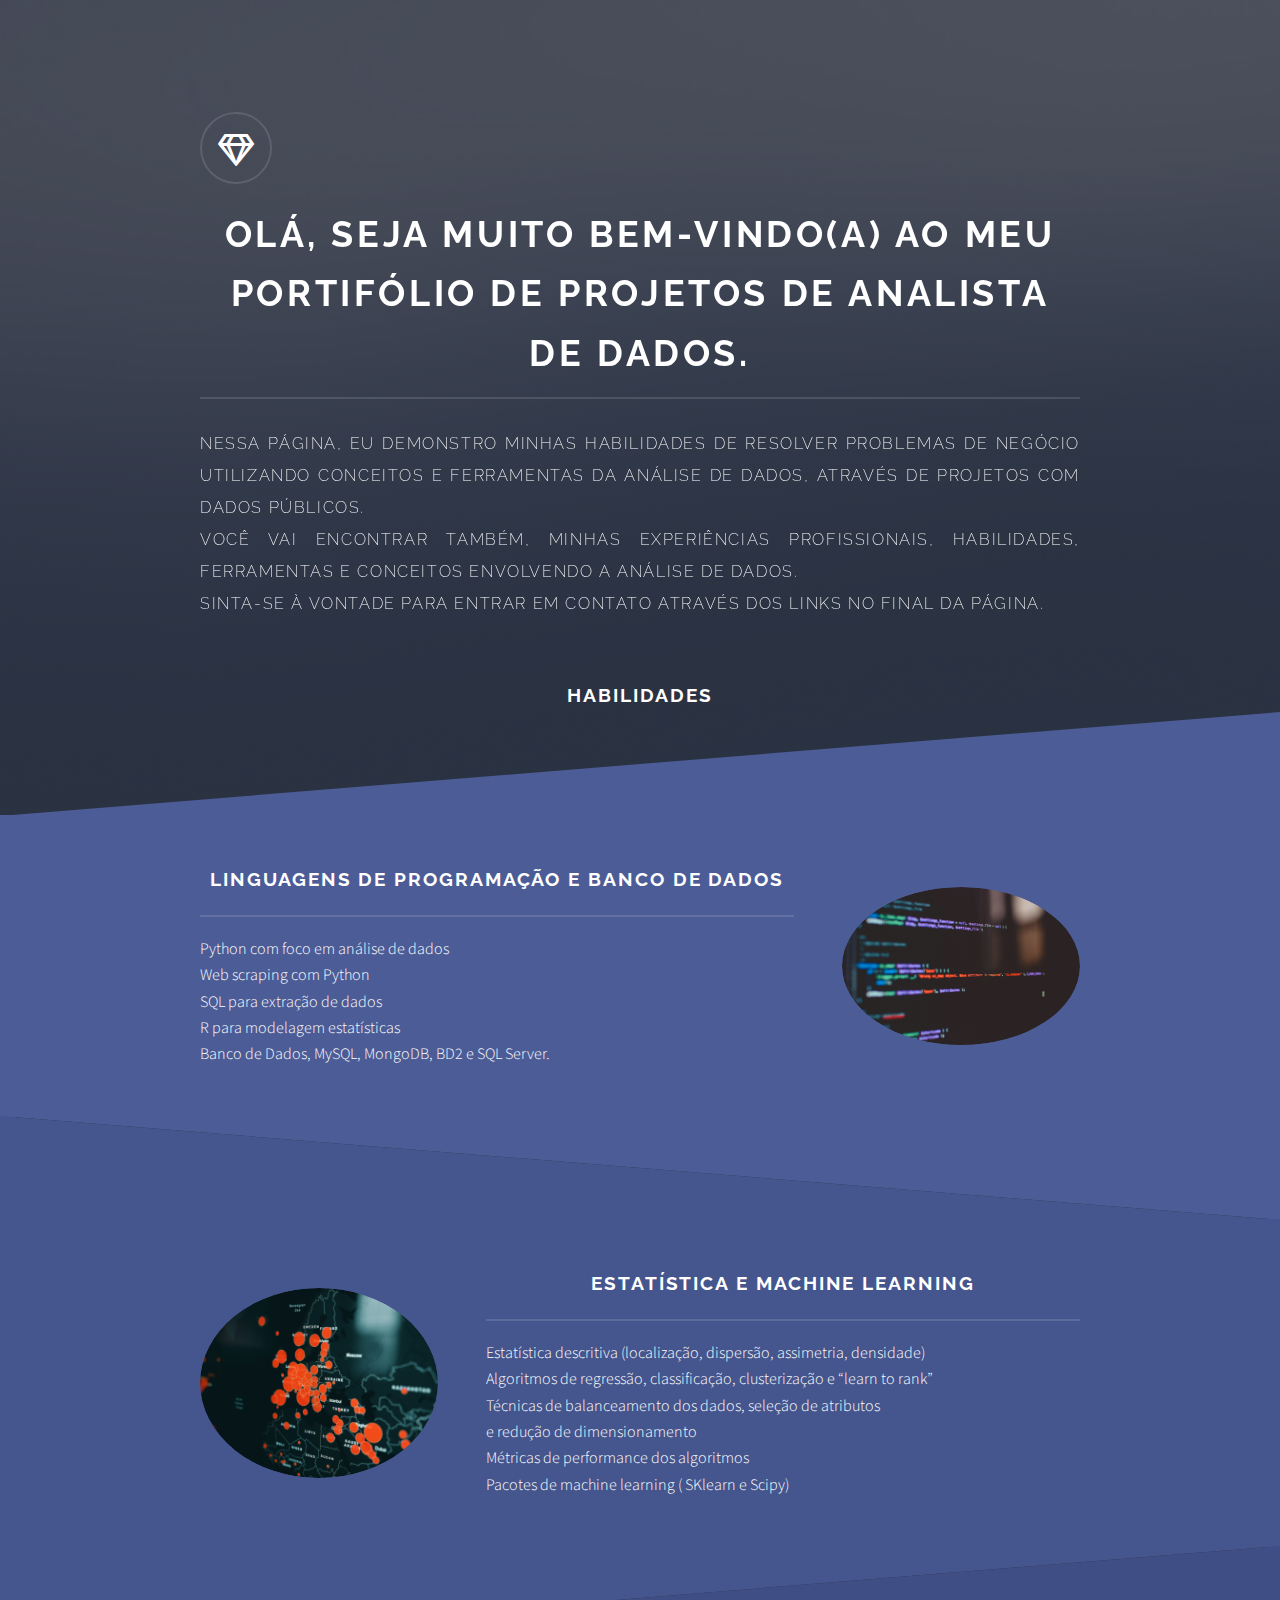
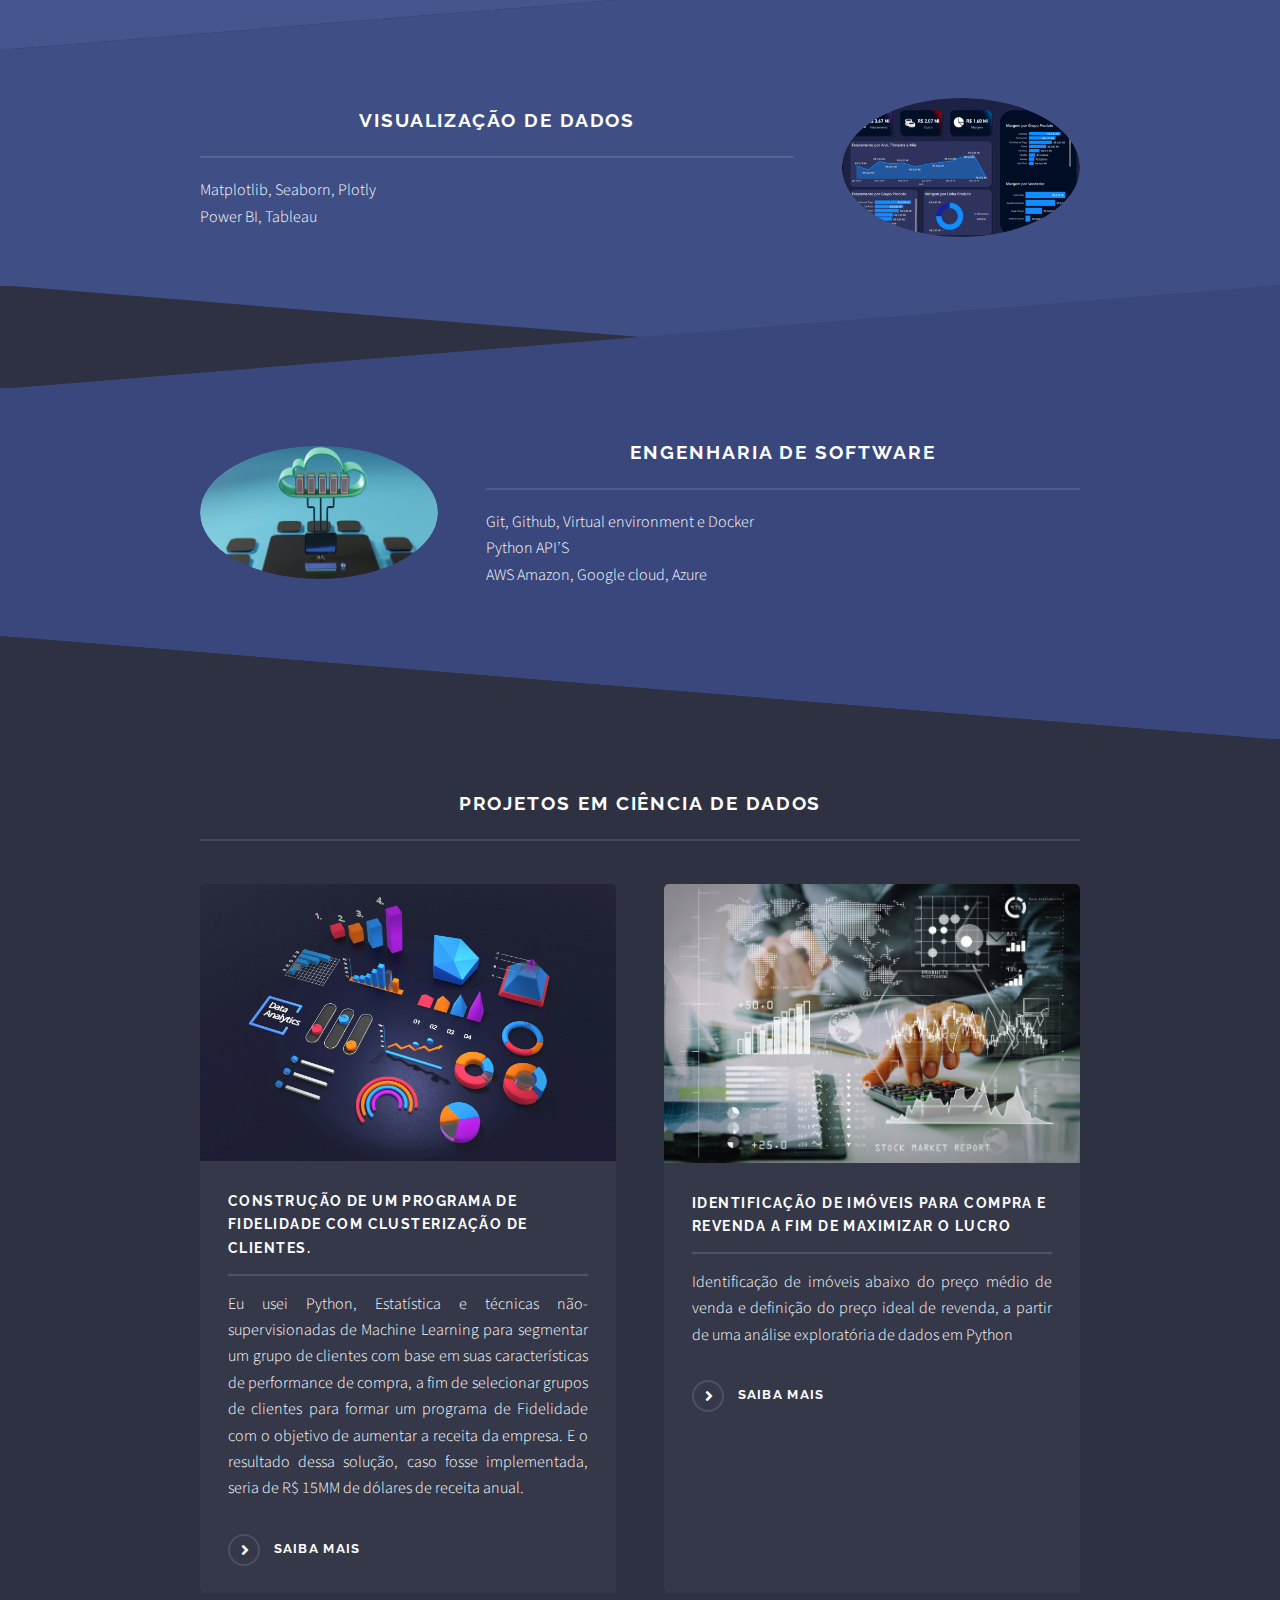
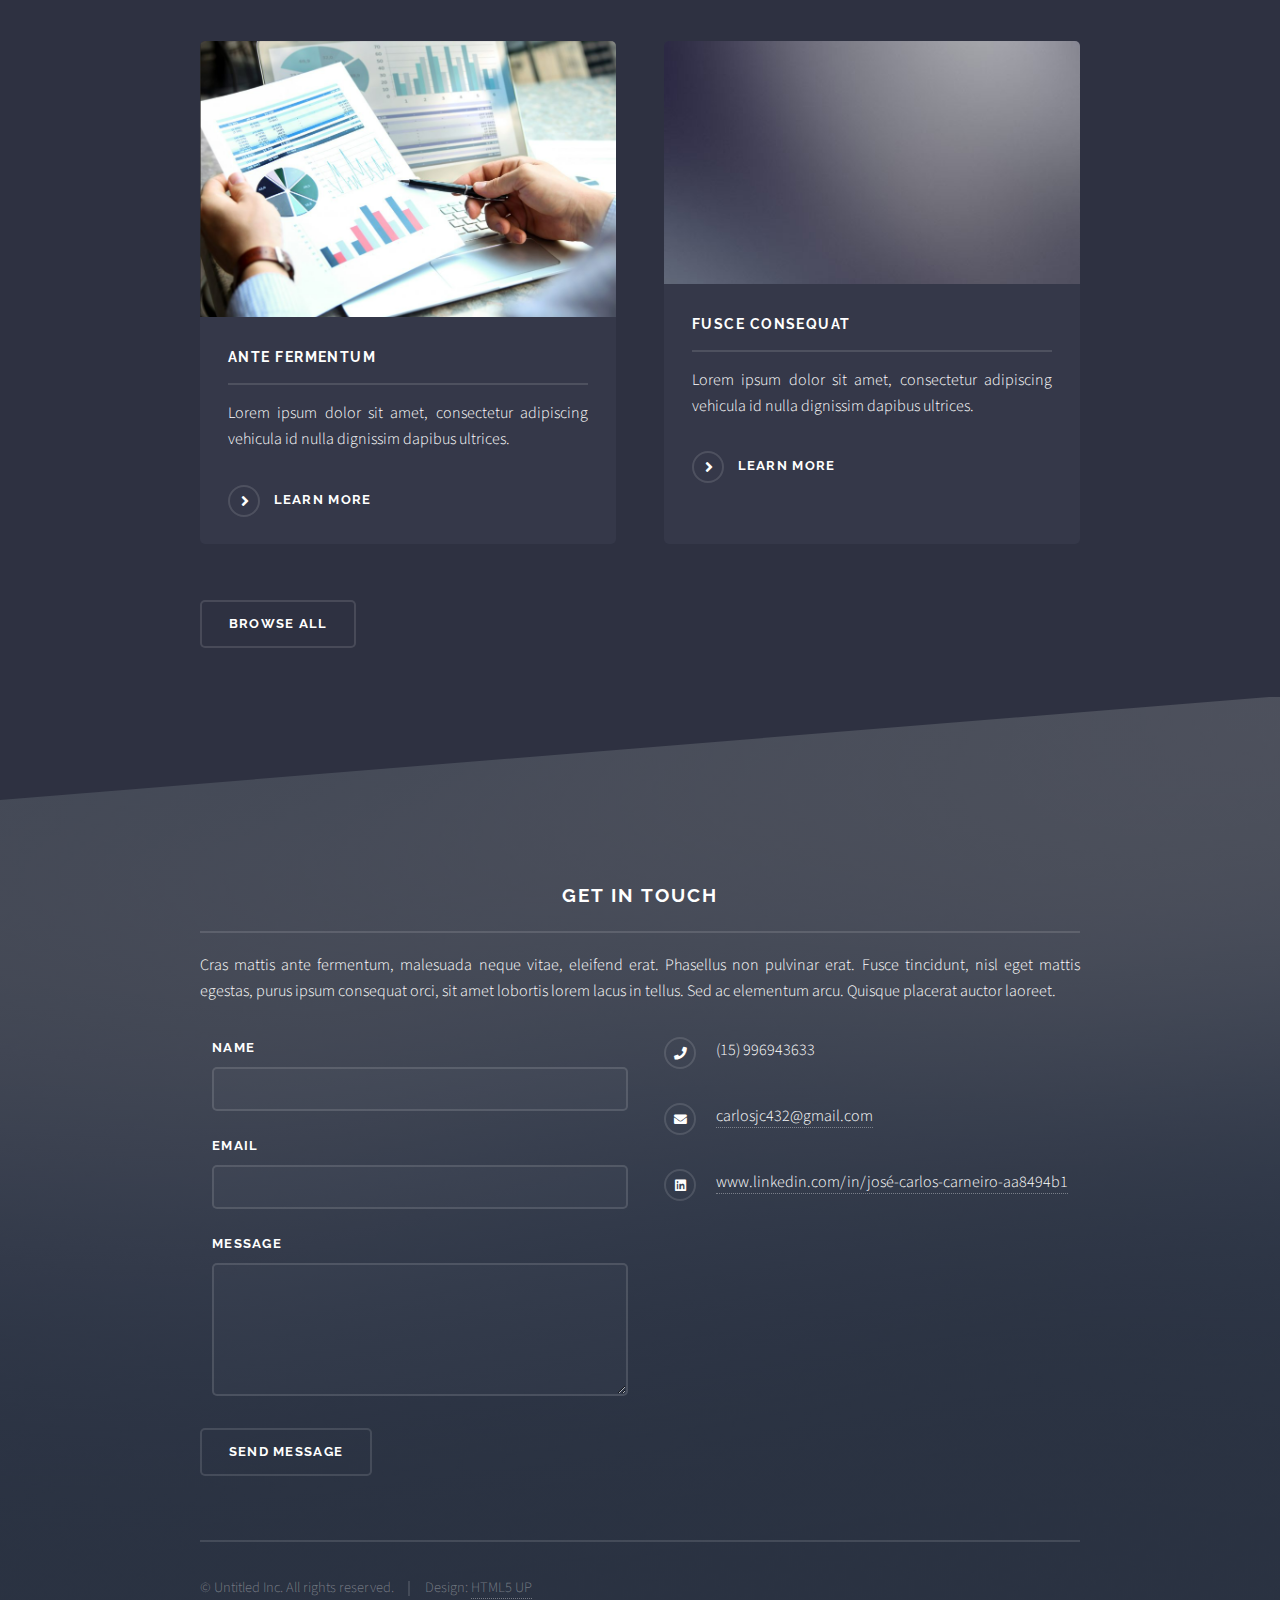
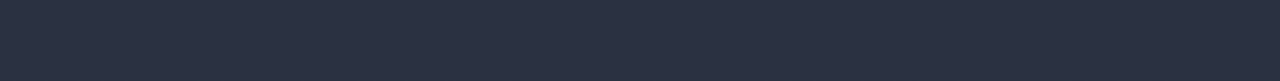
==== index.html @ fa79f84f "first commit" ====
<!DOCTYPE HTML>
<!--
	Solid State by HTML5 UP
	html5up.net | @ajlkn
	Free for personal and commercial use under the CCA 3.0 license (html5up.net/license)
-->
<html>
	<head>
		<title>Portifólio de projetos</title>
		<meta charset="utf-8" />
		<meta name="viewport" content="width=device-width, initial-scale=1, user-scalable=no" />
		<link rel="stylesheet" href="assets/css/main.css" />
		<noscript><link rel="stylesheet" href="assets/css/noscript.css" /></noscript>
	</head>
	<body class="is-preload">

		<!-- Page Wrapper -->
			<div id="page-wrapper">
				
				<!-- Banner -->
					<section id="banner">
						<div class="inner">
							<!--<a href="#" class="image"><img src="images/markus.jpg" alt="" /></a>	-->	
							<div class="logo"><span class="icon fa-gem"></span></div>
							<h2>Olá, seja muito bem-vindo(a) ao meu portifólio de projetos de Analista de Dados.</h2>
							<p> Nessa página, eu demonstro minhas habilidades de resolver problemas de negócio utilizando conceitos e ferramentas da Análise de dados, através de projetos com dados públicos. <br />
								Você vai encontrar também, minhas experiências profissionais, habilidades, ferramentas e conceitos envolvendo a Análise de Dados. <br />
								Sinta-se à vontade para entrar em contato através dos links no final da página.</p>
								
						</div>
					</section>

			<style>
				div{
					width: auto;
					margin: auto; 
				}

				h2{
					text-align: center; 
				}
				p{
					text-align: justify;
				}
				
			</style>
			<div class="centralizado">
				<h2 class="center"> Habilidades </h2>
			</div>

				<!-- Wrapper -->
					<section id="wrapper">
						
							
						<!-- One -->
						
							<section id="one" class="wrapper spotlight style1">
								<div class="inner">
									<a href="#" class="image"><img src="images/markus.jpg" alt="" /></a>
									<div class="content">
										<h2 class="major">Linguagens de Programação e Banco de Dados</h2>
										<p> Python com foco em análise de dados<br />
											Web scraping com Python<br />
											SQL para extração de dados<br />
											R para modelagem estatísticas<br />
											Banco de Dados, MySQL, MongoDB, BD2 e SQL Server.
											</p>
										
									</div>
								</div>
							</section>

						<!-- Two -->
							<section id="two" class="wrapper alt spotlight style2">
								<div class="inner">
									<a href="#" class="image"><img src="images/clay.jpg" alt="" /></a>
									<div class="content">
										<h2 class="major">Estatística e Machine Learning</h2>
										<p>Estatística descritiva (localização, dispersão, assimetria, densidade)<br />
											Algoritmos de regressão, classificação, clusterização e “learn to rank”<br />
											Técnicas de balanceamento dos dados, seleção de atributos<br /> 
											e redução de dimensionamento<br />
											Métricas de performance dos algoritmos<br />
											Pacotes de machine learning ( SKlearn e Scipy)
											</p>
										
									</div>
								</div>
							</section>

						<!-- Three -->
							<section id="three" class="wrapper spotlight style3">
								<div class="inner">
									<a href="#" class="image"><img src="images/Imagem 2.png" alt="" /></a>
									<div class="content">
										<h2 class="major">Visualização de dados</h2>
										<p> Matplotlib, Seaborn, Plotly<br />
											Power BI, Tableau
											</p>
									</div>
								</div>
							</section>

							<!-- Four -->
							<section id="three" class="wrapper spotlight style4">
								<div class="inner">
									<a href="#" class="image"><img src="images/grow.jpg" alt="" /></a>
									<div class="content">
										<h2 class="major">Engenharia de Software</h2>
										<p> Git, Github, Virtual environment e Docker<br />
											Python API’S<br />
											AWS Amazon, Google cloud, Azure
											</p>
									</div>
								</div>
							</section>

						<!-- Five -->
							<section id="four" class="wrapper alt style1">
								<div class="inner">
									<h2 class="major">Projetos em Ciência de Dados</h2>
										<section class="features">
										<article>
											<a href="#" class="image"><img src="images/cho.jpg" alt="" /></a>
											<h3 class="major">Construção de um programa de fidelidade com clusterização de
												clientes.
											</h3>

											<p> Eu usei Python, Estatística e técnicas não-supervisionadas de Machine Learning para 
												segmentar um grupo de clientes com base em suas características de performance de
												compra, a fim de selecionar grupos de clientes para formar um programa de Fidelidade
												com o objetivo de aumentar a receita da empresa. E o resultado dessa solução, caso
												fosse implementada, seria de R$ 15MM de dólares de receita anual.
												</p>
											<a href="#" class="special">Saiba mais</a>
										</article>
										<article>
											<a href="#" class="image"><img src="images/imagem 3.png" alt="" /></a>
											<h3 class="major">Identificação de imóveis para compra e revenda a fim de maximizar o lucro
												</h3>
											<p>Identificação de imóveis abaixo do preço médio de venda e definição do preço ideal de
												revenda, a partir de uma análise exploratória de dados em Python
												</p>
											<a href="#" class="special">Saiba mais</a>
										</article>
										<article>
											<a href="#" class="image"><img src="images/imagem 4.png" alt="" /></a>
											<h3 class="major">Ante fermentum</h3>
											<p>Lorem ipsum dolor sit amet, consectetur adipiscing vehicula id nulla dignissim dapibus ultrices.</p>
											<a href="#" class="special">Learn more</a>
										</article>
										<article>
											<a href="#" class="image"><img src="images/pic07.jpg" alt="" /></a>
											<h3 class="major">Fusce consequat</h3>
											<p>Lorem ipsum dolor sit amet, consectetur adipiscing vehicula id nulla dignissim dapibus ultrices.</p>
											<a href="#" class="special">Learn more</a>
										</article>
									</section>
									<ul class="actions">
										<li><a href="#" class="button">Browse All</a></li>
									</ul>
								</div>
							</section>

					</section>

				<!-- Footer -->
					<section id="footer">
						<div class="inner">
							<h2 class="major">Get in touch</h2>
							<p>Cras mattis ante fermentum, malesuada neque vitae, eleifend erat. Phasellus non pulvinar erat. Fusce tincidunt, nisl eget mattis egestas, purus ipsum consequat orci, sit amet lobortis lorem lacus in tellus. Sed ac elementum arcu. Quisque placerat auctor laoreet.</p>
							<form method="post" action="#">
								<div class="fields">
									<div class="field">
										<label for="name">Name</label>
										<input type="text" name="name" id="name" />
									</div>
									<div class="field">
										<label for="email">Email</label>
										<input type="email" name="email" id="email" />
									</div>
									<div class="field">
										<label for="message">Message</label>
										<textarea name="message" id="message" rows="4"></textarea>
									</div>
								</div>
								<ul class="actions">
									<li><input type="submit" value="Send Message" /></li>
								</ul>
							</form>
							<ul class="contact">
								<li class="icon solid fa-phone">(15) 996943633</li>
								<li class="icon solid fa-envelope"><a href="#">carlosjc432@gmail.com</a></li>
								<li class="icon brands fa-linkedin"><a href="#">www.linkedin.com/in/josé-carlos-carneiro-aa8494b1</a></li>
							</ul>
							<ul class="copyright">
								<li>&copy; Untitled Inc. All rights reserved.</li><li>Design: <a href="http://html5up.net">HTML5 UP</a></li>
							</ul>
						</div>
					</section>

			</div>

		<!-- Scripts -->
			<script src="assets/js/jquery.min.js"></script>
			<script src="assets/js/jquery.scrollex.min.js"></script>
			<script src="assets/js/browser.min.js"></script>
			<script src="assets/js/breakpoints.min.js"></script>
			<script src="assets/js/util.js"></script>
			<script src="assets/js/main.js"></script>

	</body>
</html>
---- assets/css/main.css ----
@import url(fontawesome-all.min.css);
@import url("https://fonts.googleapis.com/css?family=Raleway:200,700|Source+Sans+Pro:300,600,300italic,600italic");

/*
	Solid State by HTML5 UP
	html5up.net | @ajlkn
	Free for personal and commercial use under the CCA 3.0 license (html5up.net/license)
*/

html, body, div, span, applet, object,
iframe, h1, h2, h3, h4, h5, h6, p, blockquote,
pre, a, abbr, acronym, address, big, cite,
code, del, dfn, em, img, ins, kbd, q, s, samp,
small, strike, strong, sub, sup, tt, var, b,
u, i, center, dl, dt, dd, ol, ul, li, fieldset,
form, label, legend, table, caption, tbody,
tfoot, thead, tr, th, td, article, aside,
canvas, details, embed, figure, figcaption,
footer, header, hgroup, menu, nav, output, ruby,
section, summary, time, mark, audio, video {
	margin: 0;
	padding: 0;
	border: 0;
	font-size: 100%;
	font: inherit;
	vertical-align: baseline;}

article, aside, details, figcaption, figure,
footer, header, hgroup, menu, nav, section {
	display: block;}

body {
	line-height: 1;
}

ol, ul {
	list-style: none;
}

blockquote, q {
	quotes: none;
}

	blockquote:before, blockquote:after, q:before, q:after {
		content: '';
		content: none;
	}

table {
	border-collapse: collapse;
	border-spacing: 0;
}

body {
	-webkit-text-size-adjust: none;
}

mark {
	background-color: transparent;
	color: inherit;
}

input::-moz-focus-inner {
	border: 0;
	padding: 0;
}

input, select, textarea {
	-moz-appearance: none;
	-webkit-appearance: none;
	-ms-appearance: none;
	appearance: none;
}

/* Basic */

	@-ms-viewport {
		width: device-width;
	}

	body {
		-ms-overflow-style: scrollbar;
	}

	@media screen and (max-width: 480px) {

		html, body {
			min-width: 320px;
		}

	}

	html {
		box-sizing: border-box;
	}

	*, *:before, *:after {
		box-sizing: inherit;
	}

	body {
		background-color: #2e3141;
		background-image: linear-gradient(to top, rgba(46, 49, 65, 0.8), rgba(46, 49, 65, 0.8)), url("../../images/bg.jpg");
		background-size: auto, cover;
		background-attachment: fixed, fixed;
		background-position: center, center;
	}

		body.is-preload *, body.is-preload *:before, body.is-preload *:after {
			-moz-animation: none !important;
			-webkit-animation: none !important;
			-ms-animation: none !important;
			animation: none !important;
			-moz-transition: none !important;
			-webkit-transition: none !important;
			-ms-transition: none !important;
			transition: none !important;
		}

/* Type */

	body, input, select, textarea {
		color: #ffffff;
		font-family: "Source Sans Pro", Helvetica, sans-serif;
		font-size: 16.5pt;
		font-weight: 300;
		line-height: 1.65;
	}

		@media screen and (max-width: 1680px) {

			body, input, select, textarea {
				font-size: 13pt;
			}

		}

		@media screen and (max-width: 1280px) {

			body, input, select, textarea {
				font-size: 12pt;
			}

		}

		@media screen and (max-width: 980px) {

			body, input, select, textarea {
				font-size: 12pt;
			}

		}

		@media screen and (max-width: 736px) {

			body, input, select, textarea {
				font-size: 12pt;
			}

		}

		@media screen and (max-width: 480px) {

			body, input, select, textarea {
				font-size: 12pt;
			}

		}

	a {
		-moz-transition: color 0.2s ease-in-out, border-bottom-color 0.2s ease-in-out;
		-webkit-transition: color 0.2s ease-in-out, border-bottom-color 0.2s ease-in-out;
		-ms-transition: color 0.2s ease-in-out, border-bottom-color 0.2s ease-in-out;
		transition: color 0.2s ease-in-out, border-bottom-color 0.2s ease-in-out;
		border-bottom: dotted 1px rgba(255, 255, 255, 0.35);
		color: #ffffff;
		text-decoration: none;
	}

		a:hover {
			border-bottom-color: transparent;
			color: #ffffff !important;
		}

		a.special:not(.button) {
			text-decoration: none;
			border-bottom: 0;
			display: block;
			font-family: Raleway, Helvetica, sans-serif;
			font-size: 0.8em;
			font-weight: 700;
			letter-spacing: 0.1em;
			margin: 0 0 2em 0;
			text-transform: uppercase;
		}

			a.special:not(.button):before {
				-moz-osx-font-smoothing: grayscale;
				-webkit-font-smoothing: antialiased;
				display: inline-block;
				font-style: normal;
				font-variant: normal;
				text-rendering: auto;
				line-height: 1;
				text-transform: none !important;
				font-family: 'Font Awesome 5 Free';
				font-weight: 900;
			}

			a.special:not(.button):before {
				-moz-transition: background-color 0.2s ease-in-out;
				-webkit-transition: background-color 0.2s ease-in-out;
				-ms-transition: background-color 0.2s ease-in-out;
				transition: background-color 0.2s ease-in-out;
				border-radius: 100%;
				border: solid 2px rgba(255, 255, 255, 0.125);
				content: '\f105';
				display: inline-block;
				font-size: 1.25em;
				height: 2em;
				line-height: 1.75em;
				margin-right: 0.85em;
				text-align: center;
				text-indent: 0.15em;
				vertical-align: middle;
				width: 2em;
			}

			a.special:not(.button):hover:before {
				background-color: rgba(255, 255, 255, 0.025);
			}

			a.special:not(.button):active:before {
				background-color: rgba(255, 255, 255, 0.075);
			}

	strong, b {
		color: #ffffff;
		font-weight: 600;
	}

	em, i {
		font-style: italic;
	}

	p {
		margin: 0 0 2em 0;
	}

	h1, h2, h3, h4, h5, h6 {
		color: #ffffff;
		font-family: Raleway, Helvetica, sans-serif;
		font-weight: 700;
		letter-spacing: 0.1em;
		margin: 0 0 1em 0;
		text-transform: uppercase;
	}

		h1 a, h2 a, h3 a, h4 a, h5 a, h6 a {
			color: inherit;
			text-decoration: none;
			border-bottom: 0;
		}

		h1 span, h2 span, h3 span, h4 span, h5 span, h6 span {
			font-weight: 200;
		}

		h1.major, h2.major, h3.major, h4.major, h5.major, h6.major {
			padding-bottom: 1em;
			border-bottom: solid 2px rgba(255, 255, 255, 0.125);
		}

	h2 {
		font-size: 1.2em;
	}

	h3 {
		font-size: 0.9em;
	}

	h4 {
		font-size: 0.7em;
	}

	h5 {
		font-size: 0.7em;
	}

	h6 {
		font-size: 0.7em;
	}

	@media screen and (max-width: 736px) {

		h2 {
			font-size: 1em;
		}

		h3 {
			font-size: 0.8em;
		}

	}

	sub {
		font-size: 0.8em;
		position: relative;
		top: 0.5em;
	}

	sup {
		font-size: 0.8em;
		position: relative;
		top: -0.5em;
	}

	blockquote {
		border-left: solid 4px rgba(255, 255, 255, 0.125);
		font-style: italic;
		margin: 0 0 2em 0;
		padding: 0.5em 0 0.5em 2em;
	}

	code {
		background: rgba(255, 255, 255, 0.025);
		border-radius: 5px;
		border: solid 2px rgba(255, 255, 255, 0.125);
		font-family: "Courier New", monospace;
		font-size: 0.9em;
		margin: 0 0.25em;
		padding: 0.25em 0.65em;
	}

	pre {
		-webkit-overflow-scrolling: touch;
		font-family: "Courier New", monospace;
		font-size: 0.9em;
		margin: 0 0 2em 0;
	}

		pre code {
			display: block;
			line-height: 1.75em;
			padding: 1em 1.5em;
			overflow-x: auto;
		}

	hr {
		border: 0;
		border-bottom: solid 2px rgba(255, 255, 255, 0.125);
		margin: 2.5em 0;
	}

		hr.major {
			margin: 4em 0;
		}

	.align-left {
		text-align: left;
	}

	.align-center {
		text-align: center;
	}

	.align-right {
		text-align: right;
	}

/* Row */

	.row {
		display: flex;
		flex-wrap: wrap;
		box-sizing: border-box;
		align-items: stretch;
	}

		.row > * {
			box-sizing: border-box;
		}

		.row.gtr-uniform > * > :last-child {
			margin-bottom: 0;
		}

		.row.aln-left {
			justify-content: flex-start;
		}

		.row.aln-center {
			justify-content: center;
		}

		.row.aln-right {
			justify-content: flex-end;
		}

		.row.aln-top {
			align-items: flex-start;
		}

		.row.aln-middle {
			align-items: center;
		}

		.row.aln-bottom {
			align-items: flex-end;
		}

		.row > .imp {
			order: -1;
		}

		.row > .col-1 {
			width: 8.33333%;
		}

		.row > .off-1 {
			margin-left: 8.33333%;
		}

		.row > .col-2 {
			width: 16.66667%;
		}

		.row > .off-2 {
			margin-left: 16.66667%;
		}

		.row > .col-3 {
			width: 25%;
		}

		.row > .off-3 {
			margin-left: 25%;
		}

		.row > .col-4 {
			width: 33.33333%;
		}

		.row > .off-4 {
			margin-left: 33.33333%;
		}

		.row > .col-5 {
			width: 41.66667%;
		}

		.row > .off-5 {
			margin-left: 41.66667%;
		}

		.row > .col-6 {
			width: 50%;
		}

		.row > .off-6 {
			margin-left: 50%;
		}

		.row > .col-7 {
			width: 58.33333%;
		}

		.row > .off-7 {
			margin-left: 58.33333%;
		}

		.row > .col-8 {
			width: 66.66667%;
		}

		.row > .off-8 {
			margin-left: 66.66667%;
		}

		.row > .col-9 {
			width: 75%;
		}

		.row > .off-9 {
			margin-left: 75%;
		}

		.row > .col-10 {
			width: 83.33333%;
		}

		.row > .off-10 {
			margin-left: 83.33333%;
		}

		.row > .col-11 {
			width: 91.66667%;
		}

		.row > .off-11 {
			margin-left: 91.66667%;
		}

		.row > .col-12 {
			width: 100%;
		}

		.row > .off-12 {
			margin-left: 100%;
		}

		.row.gtr-0 {
			margin-top: 0;
			margin-left: 0em;
		}

			.row.gtr-0 > * {
				padding: 0 0 0 0em;
			}

			.row.gtr-0.gtr-uniform {
				margin-top: 0em;
			}

				.row.gtr-0.gtr-uniform > * {
					padding-top: 0em;
				}

		.row.gtr-25 {
			margin-top: 0;
			margin-left: -0.4375em;
		}

			.row.gtr-25 > * {
				padding: 0 0 0 0.4375em;
			}

			.row.gtr-25.gtr-uniform {
				margin-top: -0.4375em;
			}

				.row.gtr-25.gtr-uniform > * {
					padding-top: 0.4375em;
				}

		.row.gtr-50 {
			margin-top: 0;
			margin-left: -0.875em;
		}

			.row.gtr-50 > * {
				padding: 0 0 0 0.875em;
			}

			.row.gtr-50.gtr-uniform {
				margin-top: -0.875em;
			}

				.row.gtr-50.gtr-uniform > * {
					padding-top: 0.875em;
				}

		.row {
			margin-top: 0;
			margin-left: -1.75em;
		}

			.row > * {
				padding: 0 0 0 1.75em;
			}

			.row.gtr-uniform {
				margin-top: -1.75em;
			}

				.row.gtr-uniform > * {
					padding-top: 1.75em;
				}

		.row.gtr-150 {
			margin-top: 0;
			margin-left: -2.625em;
		}

			.row.gtr-150 > * {
				padding: 0 0 0 2.625em;
			}

			.row.gtr-150.gtr-uniform {
				margin-top: -2.625em;
			}

				.row.gtr-150.gtr-uniform > * {
					padding-top: 2.625em;
				}

		.row.gtr-200 {
			margin-top: 0;
			margin-left: -3.5em;
		}

			.row.gtr-200 > * {
				padding: 0 0 0 3.5em;
			}

			.row.gtr-200.gtr-uniform {
				margin-top: -3.5em;
			}

				.row.gtr-200.gtr-uniform > * {
					padding-top: 3.5em;
				}

		@media screen and (max-width: 1680px) {

			.row {
				display: flex;
				flex-wrap: wrap;
				box-sizing: border-box;
				align-items: stretch;
			}

				.row > * {
					box-sizing: border-box;
				}

				.row.gtr-uniform > * > :last-child {
					margin-bottom: 0;
				}

				.row.aln-left {
					justify-content: flex-start;
				}

				.row.aln-center {
					justify-content: center;
				}

				.row.aln-right {
					justify-content: flex-end;
				}

				.row.aln-top {
					align-items: flex-start;
				}

				.row.aln-middle {
					align-items: center;
				}

				.row.aln-bottom {
					align-items: flex-end;
				}

				.row > .imp-xlarge {
					order: -1;
				}

				.row > .col-1-xlarge {
					width: 8.33333%;
				}

				.row > .off-1-xlarge {
					margin-left: 8.33333%;
				}

				.row > .col-2-xlarge {
					width: 16.66667%;
				}

				.row > .off-2-xlarge {
					margin-left: 16.66667%;
				}

				.row > .col-3-xlarge {
					width: 25%;
				}

				.row > .off-3-xlarge {
					margin-left: 25%;
				}

				.row > .col-4-xlarge {
					width: 33.33333%;
				}

				.row > .off-4-xlarge {
					margin-left: 33.33333%;
				}

				.row > .col-5-xlarge {
					width: 41.66667%;
				}

				.row > .off-5-xlarge {
					margin-left: 41.66667%;
				}

				.row > .col-6-xlarge {
					width: 50%;
				}

				.row > .off-6-xlarge {
					margin-left: 50%;
				}

				.row > .col-7-xlarge {
					width: 58.33333%;
				}

				.row > .off-7-xlarge {
					margin-left: 58.33333%;
				}

				.row > .col-8-xlarge {
					width: 66.66667%;
				}

				.row > .off-8-xlarge {
					margin-left: 66.66667%;
				}

				.row > .col-9-xlarge {
					width: 75%;
				}

				.row > .off-9-xlarge {
					margin-left: 75%;
				}

				.row > .col-10-xlarge {
					width: 83.33333%;
				}

				.row > .off-10-xlarge {
					margin-left: 83.33333%;
				}

				.row > .col-11-xlarge {
					width: 91.66667%;
				}

				.row > .off-11-xlarge {
					margin-left: 91.66667%;
				}

				.row > .col-12-xlarge {
					width: 100%;
				}

				.row > .off-12-xlarge {
					margin-left: 100%;
				}

				.row.gtr-0 {
					margin-top: 0;
					margin-left: 0em;
				}

					.row.gtr-0 > * {
						padding: 0 0 0 0em;
					}

					.row.gtr-0.gtr-uniform {
						margin-top: 0em;
					}

						.row.gtr-0.gtr-uniform > * {
							padding-top: 0em;
						}

				.row.gtr-25 {
					margin-top: 0;
					margin-left: -0.4375em;
				}

					.row.gtr-25 > * {
						padding: 0 0 0 0.4375em;
					}

					.row.gtr-25.gtr-uniform {
						margin-top: -0.4375em;
					}

						.row.gtr-25.gtr-uniform > * {
							padding-top: 0.4375em;
						}

				.row.gtr-50 {
					margin-top: 0;
					margin-left: -0.875em;
				}

					.row.gtr-50 > * {
						padding: 0 0 0 0.875em;
					}

					.row.gtr-50.gtr-uniform {
						margin-top: -0.875em;
					}

						.row.gtr-50.gtr-uniform > * {
							padding-top: 0.875em;
						}

				.row {
					margin-top: 0;
					margin-left: -1.75em;
				}

					.row > * {
						padding: 0 0 0 1.75em;
					}

					.row.gtr-uniform {
						margin-top: -1.75em;
					}

						.row.gtr-uniform > * {
							padding-top: 1.75em;
						}

				.row.gtr-150 {
					margin-top: 0;
					margin-left: -2.625em;
				}

					.row.gtr-150 > * {
						padding: 0 0 0 2.625em;
					}

					.row.gtr-150.gtr-uniform {
						margin-top: -2.625em;
					}

						.row.gtr-150.gtr-uniform > * {
							padding-top: 2.625em;
						}

				.row.gtr-200 {
					margin-top: 0;
					margin-left: -3.5em;
				}

					.row.gtr-200 > * {
						padding: 0 0 0 3.5em;
					}

					.row.gtr-200.gtr-uniform {
						margin-top: -3.5em;
					}

						.row.gtr-200.gtr-uniform > * {
							padding-top: 3.5em;
						}

		}

		@media screen and (max-width: 1280px) {

			.row {
				display: flex;
				flex-wrap: wrap;
				box-sizing: border-box;
				align-items: stretch;
			}

				.row > * {
					box-sizing: border-box;
				}

				.row.gtr-uniform > * > :last-child {
					margin-bottom: 0;
				}

				.row.aln-left {
					justify-content: flex-start;
				}

				.row.aln-center {
					justify-content: center;
				}

				.row.aln-right {
					justify-content: flex-end;
				}

				.row.aln-top {
					align-items: flex-start;
				}

				.row.aln-middle {
					align-items: center;
				}

				.row.aln-bottom {
					align-items: flex-end;
				}

				.row > .imp-large {
					order: -1;
				}

				.row > .col-1-large {
					width: 8.33333%;
				}

				.row > .off-1-large {
					margin-left: 8.33333%;
				}

				.row > .col-2-large {
					width: 16.66667%;
				}

				.row > .off-2-large {
					margin-left: 16.66667%;
				}

				.row > .col-3-large {
					width: 25%;
				}

				.row > .off-3-large {
					margin-left: 25%;
				}

				.row > .col-4-large {
					width: 33.33333%;
				}

				.row > .off-4-large {
					margin-left: 33.33333%;
				}

				.row > .col-5-large {
					width: 41.66667%;
				}

				.row > .off-5-large {
					margin-left: 41.66667%;
				}

				.row > .col-6-large {
					width: 50%;
				}

				.row > .off-6-large {
					margin-left: 50%;
				}

				.row > .col-7-large {
					width: 58.33333%;
				}

				.row > .off-7-large {
					margin-left: 58.33333%;
				}

				.row > .col-8-large {
					width: 66.66667%;
				}

				.row > .off-8-large {
					margin-left: 66.66667%;
				}

				.row > .col-9-large {
					width: 75%;
				}

				.row > .off-9-large {
					margin-left: 75%;
				}

				.row > .col-10-large {
					width: 83.33333%;
				}

				.row > .off-10-large {
					margin-left: 83.33333%;
				}

				.row > .col-11-large {
					width: 91.66667%;
				}

				.row > .off-11-large {
					margin-left: 91.66667%;
				}

				.row > .col-12-large {
					width: 100%;
				}

				.row > .off-12-large {
					margin-left: 100%;
				}

				.row.gtr-0 {
					margin-top: 0;
					margin-left: 0em;
				}

					.row.gtr-0 > * {
						padding: 0 0 0 0em;
					}

					.row.gtr-0.gtr-uniform {
						margin-top: 0em;
					}

						.row.gtr-0.gtr-uniform > * {
							padding-top: 0em;
						}

				.row.gtr-25 {
					margin-top: 0;
					margin-left: -0.4375em;
				}

					.row.gtr-25 > * {
						padding: 0 0 0 0.4375em;
					}

					.row.gtr-25.gtr-uniform {
						margin-top: -0.4375em;
					}

						.row.gtr-25.gtr-uniform > * {
							padding-top: 0.4375em;
						}

				.row.gtr-50 {
					margin-top: 0;
					margin-left: -0.875em;
				}

					.row.gtr-50 > * {
						padding: 0 0 0 0.875em;
					}

					.row.gtr-50.gtr-uniform {
						margin-top: -0.875em;
					}

						.row.gtr-50.gtr-uniform > * {
							padding-top: 0.875em;
						}

				.row {
					margin-top: 0;
					margin-left: -1.75em;
				}

					.row > * {
						padding: 0 0 0 1.75em;
					}

					.row.gtr-uniform {
						margin-top: -1.75em;
					}

						.row.gtr-uniform > * {
							padding-top: 1.75em;
						}

				.row.gtr-150 {
					margin-top: 0;
					margin-left: -2.625em;
				}

					.row.gtr-150 > * {
						padding: 0 0 0 2.625em;
					}

					.row.gtr-150.gtr-uniform {
						margin-top: -2.625em;
					}

						.row.gtr-150.gtr-uniform > * {
							padding-top: 2.625em;
						}

				.row.gtr-200 {
					margin-top: 0;
					margin-left: -3.5em;
				}

					.row.gtr-200 > * {
						padding: 0 0 0 3.5em;
					}

					.row.gtr-200.gtr-uniform {
						margin-top: -3.5em;
					}

						.row.gtr-200.gtr-uniform > * {
							padding-top: 3.5em;
						}

		}

		@media screen and (max-width: 980px) {

			.row {
				display: flex;
				flex-wrap: wrap;
				box-sizing: border-box;
				align-items: stretch;
			}

				.row > * {
					box-sizing: border-box;
				}

				.row.gtr-uniform > * > :last-child {
					margin-bottom: 0;
				}

				.row.aln-left {
					justify-content: flex-start;
				}

				.row.aln-center {
					justify-content: center;
				}

				.row.aln-right {
					justify-content: flex-end;
				}

				.row.aln-top {
					align-items: flex-start;
				}

				.row.aln-middle {
					align-items: center;
				}

				.row.aln-bottom {
					align-items: flex-end;
				}

				.row > .imp-medium {
					order: -1;
				}

				.row > .col-1-medium {
					width: 8.33333%;
				}

				.row > .off-1-medium {
					margin-left: 8.33333%;
				}

				.row > .col-2-medium {
					width: 16.66667%;
				}

				.row > .off-2-medium {
					margin-left: 16.66667%;
				}

				.row > .col-3-medium {
					width: 25%;
				}

				.row > .off-3-medium {
					margin-left: 25%;
				}

				.row > .col-4-medium {
					width: 33.33333%;
				}

				.row > .off-4-medium {
					margin-left: 33.33333%;
				}

				.row > .col-5-medium {
					width: 41.66667%;
				}

				.row > .off-5-medium {
					margin-left: 41.66667%;
				}

				.row > .col-6-medium {
					width: 50%;
				}

				.row > .off-6-medium {
					margin-left: 50%;
				}

				.row > .col-7-medium {
					width: 58.33333%;
				}

				.row > .off-7-medium {
					margin-left: 58.33333%;
				}

				.row > .col-8-medium {
					width: 66.66667%;
				}

				.row > .off-8-medium {
					margin-left: 66.66667%;
				}

				.row > .col-9-medium {
					width: 75%;
				}

				.row > .off-9-medium {
					margin-left: 75%;
				}

				.row > .col-10-medium {
					width: 83.33333%;
				}

				.row > .off-10-medium {
					margin-left: 83.33333%;
				}

				.row > .col-11-medium {
					width: 91.66667%;
				}

				.row > .off-11-medium {
					margin-left: 91.66667%;
				}

				.row > .col-12-medium {
					width: 100%;
				}

				.row > .off-12-medium {
					margin-left: 100%;
				}

				.row.gtr-0 {
					margin-top: 0;
					margin-left: 0em;
				}

					.row.gtr-0 > * {
						padding: 0 0 0 0em;
					}

					.row.gtr-0.gtr-uniform {
						margin-top: 0em;
					}

						.row.gtr-0.gtr-uniform > * {
							padding-top: 0em;
						}

				.row.gtr-25 {
					margin-top: 0;
					margin-left: -0.4375em;
				}

					.row.gtr-25 > * {
						padding: 0 0 0 0.4375em;
					}

					.row.gtr-25.gtr-uniform {
						margin-top: -0.4375em;
					}

						.row.gtr-25.gtr-uniform > * {
							padding-top: 0.4375em;
						}

				.row.gtr-50 {
					margin-top: 0;
					margin-left: -0.875em;
				}

					.row.gtr-50 > * {
						padding: 0 0 0 0.875em;
					}

					.row.gtr-50.gtr-uniform {
						margin-top: -0.875em;
					}

						.row.gtr-50.gtr-uniform > * {
							padding-top: 0.875em;
						}

				.row {
					margin-top: 0;
					margin-left: -1.75em;
				}

					.row > * {
						padding: 0 0 0 1.75em;
					}

					.row.gtr-uniform {
						margin-top: -1.75em;
					}

						.row.gtr-uniform > * {
							padding-top: 1.75em;
						}

				.row.gtr-150 {
					margin-top: 0;
					margin-left: -2.625em;
				}

					.row.gtr-150 > * {
						padding: 0 0 0 2.625em;
					}

					.row.gtr-150.gtr-uniform {
						margin-top: -2.625em;
					}

						.row.gtr-150.gtr-uniform > * {
							padding-top: 2.625em;
						}

				.row.gtr-200 {
					margin-top: 0;
					margin-left: -3.5em;
				}

					.row.gtr-200 > * {
						padding: 0 0 0 3.5em;
					}

					.row.gtr-200.gtr-uniform {
						margin-top: -3.5em;
					}

						.row.gtr-200.gtr-uniform > * {
							padding-top: 3.5em;
						}

		}

		@media screen and (max-width: 736px) {

			.row {
				display: flex;
				flex-wrap: wrap;
				box-sizing: border-box;
				align-items: stretch;
			}

				.row > * {
					box-sizing: border-box;
				}

				.row.gtr-uniform > * > :last-child {
					margin-bottom: 0;
				}

				.row.aln-left {
					justify-content: flex-start;
				}

				.row.aln-center {
					justify-content: center;
				}

				.row.aln-right {
					justify-content: flex-end;
				}

				.row.aln-top {
					align-items: flex-start;
				}

				.row.aln-middle {
					align-items: center;
				}

				.row.aln-bottom {
					align-items: flex-end;
				}

				.row > .imp-small {
					order: -1;
				}

				.row > .col-1-small {
					width: 8.33333%;
				}

				.row > .off-1-small {
					margin-left: 8.33333%;
				}

				.row > .col-2-small {
					width: 16.66667%;
				}

				.row > .off-2-small {
					margin-left: 16.66667%;
				}

				.row > .col-3-small {
					width: 25%;
				}

				.row > .off-3-small {
					margin-left: 25%;
				}

				.row > .col-4-small {
					width: 33.33333%;
				}

				.row > .off-4-small {
					margin-left: 33.33333%;
				}

				.row > .col-5-small {
					width: 41.66667%;
				}

				.row > .off-5-small {
					margin-left: 41.66667%;
				}

				.row > .col-6-small {
					width: 50%;
				}

				.row > .off-6-small {
					margin-left: 50%;
				}

				.row > .col-7-small {
					width: 58.33333%;
				}

				.row > .off-7-small {
					margin-left: 58.33333%;
				}

				.row > .col-8-small {
					width: 66.66667%;
				}

				.row > .off-8-small {
					margin-left: 66.66667%;
				}

				.row > .col-9-small {
					width: 75%;
				}

				.row > .off-9-small {
					margin-left: 75%;
				}

				.row > .col-10-small {
					width: 83.33333%;
				}

				.row > .off-10-small {
					margin-left: 83.33333%;
				}

				.row > .col-11-small {
					width: 91.66667%;
				}

				.row > .off-11-small {
					margin-left: 91.66667%;
				}

				.row > .col-12-small {
					width: 100%;
				}

				.row > .off-12-small {
					margin-left: 100%;
				}

				.row.gtr-0 {
					margin-top: 0;
					margin-left: 0em;
				}

					.row.gtr-0 > * {
						padding: 0 0 0 0em;
					}

					.row.gtr-0.gtr-uniform {
						margin-top: 0em;
					}

						.row.gtr-0.gtr-uniform > * {
							padding-top: 0em;
						}

				.row.gtr-25 {
					margin-top: 0;
					margin-left: -0.3125em;
				}

					.row.gtr-25 > * {
						padding: 0 0 0 0.3125em;
					}

					.row.gtr-25.gtr-uniform {
						margin-top: -0.3125em;
					}

						.row.gtr-25.gtr-uniform > * {
							padding-top: 0.3125em;
						}

				.row.gtr-50 {
					margin-top: 0;
					margin-left: -0.625em;
				}

					.row.gtr-50 > * {
						padding: 0 0 0 0.625em;
					}

					.row.gtr-50.gtr-uniform {
						margin-top: -0.625em;
					}

						.row.gtr-50.gtr-uniform > * {
							padding-top: 0.625em;
						}

				.row {
					margin-top: 0;
					margin-left: -1.25em;
				}

					.row > * {
						padding: 0 0 0 1.25em;
					}

					.row.gtr-uniform {
						margin-top: -1.25em;
					}

						.row.gtr-uniform > * {
							padding-top: 1.25em;
						}

				.row.gtr-150 {
					margin-top: 0;
					margin-left: -1.875em;
				}

					.row.gtr-150 > * {
						padding: 0 0 0 1.875em;
					}

					.row.gtr-150.gtr-uniform {
						margin-top: -1.875em;
					}

						.row.gtr-150.gtr-uniform > * {
							padding-top: 1.875em;
						}

				.row.gtr-200 {
					margin-top: 0;
					margin-left: -2.5em;
				}

					.row.gtr-200 > * {
						padding: 0 0 0 2.5em;
					}

					.row.gtr-200.gtr-uniform {
						margin-top: -2.5em;
					}

						.row.gtr-200.gtr-uniform > * {
							padding-top: 2.5em;
						}

		}

		@media screen and (max-width: 480px) {

			.row {
				display: flex;
				flex-wrap: wrap;
				box-sizing: border-box;
				align-items: stretch;
			}

				.row > * {
					box-sizing: border-box;
				}

				.row.gtr-uniform > * > :last-child {
					margin-bottom: 0;
				}

				.row.aln-left {
					justify-content: flex-start;
				}

				.row.aln-center {
					justify-content: center;
				}

				.row.aln-right {
					justify-content: flex-end;
				}

				.row.aln-top {
					align-items: flex-start;
				}

				.row.aln-middle {
					align-items: center;
				}

				.row.aln-bottom {
					align-items: flex-end;
				}

				.row > .imp-xsmall {
					order: -1;
				}

				.row > .col-1-xsmall {
					width: 8.33333%;
				}

				.row > .off-1-xsmall {
					margin-left: 8.33333%;
				}

				.row > .col-2-xsmall {
					width: 16.66667%;
				}

				.row > .off-2-xsmall {
					margin-left: 16.66667%;
				}

				.row > .col-3-xsmall {
					width: 25%;
				}

				.row > .off-3-xsmall {
					margin-left: 25%;
				}

				.row > .col-4-xsmall {
					width: 33.33333%;
				}

				.row > .off-4-xsmall {
					margin-left: 33.33333%;
				}

				.row > .col-5-xsmall {
					width: 41.66667%;
				}

				.row > .off-5-xsmall {
					margin-left: 41.66667%;
				}

				.row > .col-6-xsmall {
					width: 50%;
				}

				.row > .off-6-xsmall {
					margin-left: 50%;
				}

				.row > .col-7-xsmall {
					width: 58.33333%;
				}

				.row > .off-7-xsmall {
					margin-left: 58.33333%;
				}

				.row > .col-8-xsmall {
					width: 66.66667%;
				}

				.row > .off-8-xsmall {
					margin-left: 66.66667%;
				}

				.row > .col-9-xsmall {
					width: 75%;
				}

				.row > .off-9-xsmall {
					margin-left: 75%;
				}

				.row > .col-10-xsmall {
					width: 83.33333%;
				}

				.row > .off-10-xsmall {
					margin-left: 83.33333%;
				}

				.row > .col-11-xsmall {
					width: 91.66667%;
				}

				.row > .off-11-xsmall {
					margin-left: 91.66667%;
				}

				.row > .col-12-xsmall {
					width: 100%;
				}

				.row > .off-12-xsmall {
					margin-left: 100%;
				}

				.row.gtr-0 {
					margin-top: 0;
					margin-left: 0em;
				}

					.row.gtr-0 > * {
						padding: 0 0 0 0em;
					}

					.row.gtr-0.gtr-uniform {
						margin-top: 0em;
					}

						.row.gtr-0.gtr-uniform > * {
							padding-top: 0em;
						}

				.row.gtr-25 {
					margin-top: 0;
					margin-left: -0.3125em;
				}

					.row.gtr-25 > * {
						padding: 0 0 0 0.3125em;
					}

					.row.gtr-25.gtr-uniform {
						margin-top: -0.3125em;
					}

						.row.gtr-25.gtr-uniform > * {
							padding-top: 0.3125em;
						}

				.row.gtr-50 {
					margin-top: 0;
					margin-left: -0.625em;
				}

					.row.gtr-50 > * {
						padding: 0 0 0 0.625em;
					}

					.row.gtr-50.gtr-uniform {
						margin-top: -0.625em;
					}

						.row.gtr-50.gtr-uniform > * {
							padding-top: 0.625em;
						}

				.row {
					margin-top: 0;
					margin-left: -1.25em;
				}

					.row > * {
						padding: 0 0 0 1.25em;
					}

					.row.gtr-uniform {
						margin-top: -1.25em;
					}

						.row.gtr-uniform > * {
							padding-top: 1.25em;
						}

				.row.gtr-150 {
					margin-top: 0;
					margin-left: -1.875em;
				}

					.row.gtr-150 > * {
						padding: 0 0 0 1.875em;
					}

					.row.gtr-150.gtr-uniform {
						margin-top: -1.875em;
					}

						.row.gtr-150.gtr-uniform > * {
							padding-top: 1.875em;
						}

				.row.gtr-200 {
					margin-top: 0;
					margin-left: -2.5em;
				}

					.row.gtr-200 > * {
						padding: 0 0 0 2.5em;
					}

					.row.gtr-200.gtr-uniform {
						margin-top: -2.5em;
					}

						.row.gtr-200.gtr-uniform > * {
							padding-top: 2.5em;
						}

		}

		@media screen and (max-width: 360px) {

			.row {
				display: flex;
				flex-wrap: wrap;
				box-sizing: border-box;
				align-items: stretch;
			}

				.row > * {
					box-sizing: border-box;
				}

				.row.gtr-uniform > * > :last-child {
					margin-bottom: 0;
				}

				.row.aln-left {
					justify-content: flex-start;
				}

				.row.aln-center {
					justify-content: center;
				}

				.row.aln-right {
					justify-content: flex-end;
				}

				.row.aln-top {
					align-items: flex-start;
				}

				.row.aln-middle {
					align-items: center;
				}

				.row.aln-bottom {
					align-items: flex-end;
				}

				.row > .imp-xxsmall {
					order: -1;
				}

				.row > .col-1-xxsmall {
					width: 8.33333%;
				}

				.row > .off-1-xxsmall {
					margin-left: 8.33333%;
				}

				.row > .col-2-xxsmall {
					width: 16.66667%;
				}

				.row > .off-2-xxsmall {
					margin-left: 16.66667%;
				}

				.row > .col-3-xxsmall {
					width: 25%;
				}

				.row > .off-3-xxsmall {
					margin-left: 25%;
				}

				.row > .col-4-xxsmall {
					width: 33.33333%;
				}

				.row > .off-4-xxsmall {
					margin-left: 33.33333%;
				}

				.row > .col-5-xxsmall {
					width: 41.66667%;
				}

				.row > .off-5-xxsmall {
					margin-left: 41.66667%;
				}

				.row > .col-6-xxsmall {
					width: 50%;
				}

				.row > .off-6-xxsmall {
					margin-left: 50%;
				}

				.row > .col-7-xxsmall {
					width: 58.33333%;
				}

				.row > .off-7-xxsmall {
					margin-left: 58.33333%;
				}

				.row > .col-8-xxsmall {
					width: 66.66667%;
				}

				.row > .off-8-xxsmall {
					margin-left: 66.66667%;
				}

				.row > .col-9-xxsmall {
					width: 75%;
				}

				.row > .off-9-xxsmall {
					margin-left: 75%;
				}

				.row > .col-10-xxsmall {
					width: 83.33333%;
				}

				.row > .off-10-xxsmall {
					margin-left: 83.33333%;
				}

				.row > .col-11-xxsmall {
					width: 91.66667%;
				}

				.row > .off-11-xxsmall {
					margin-left: 91.66667%;
				}

				.row > .col-12-xxsmall {
					width: 100%;
				}

				.row > .off-12-xxsmall {
					margin-left: 100%;
				}

				.row.gtr-0 {
					margin-top: 0;
					margin-left: 0em;
				}

					.row.gtr-0 > * {
						padding: 0 0 0 0em;
					}

					.row.gtr-0.gtr-uniform {
						margin-top: 0em;
					}

						.row.gtr-0.gtr-uniform > * {
							padding-top: 0em;
						}

				.row.gtr-25 {
					margin-top: 0;
					margin-left: -0.3125em;
				}

					.row.gtr-25 > * {
						padding: 0 0 0 0.3125em;
					}

					.row.gtr-25.gtr-uniform {
						margin-top: -0.3125em;
					}

						.row.gtr-25.gtr-uniform > * {
							padding-top: 0.3125em;
						}

				.row.gtr-50 {
					margin-top: 0;
					margin-left: -0.625em;
				}

					.row.gtr-50 > * {
						padding: 0 0 0 0.625em;
					}

					.row.gtr-50.gtr-uniform {
						margin-top: -0.625em;
					}

						.row.gtr-50.gtr-uniform > * {
							padding-top: 0.625em;
						}

				.row {
					margin-top: 0;
					margin-left: -1.25em;
				}

					.row > * {
						padding: 0 0 0 1.25em;
					}

					.row.gtr-uniform {
						margin-top: -1.25em;
					}

						.row.gtr-uniform > * {
							padding-top: 1.25em;
						}

				.row.gtr-150 {
					margin-top: 0;
					margin-left: -1.875em;
				}

					.row.gtr-150 > * {
						padding: 0 0 0 1.875em;
					}

					.row.gtr-150.gtr-uniform {
						margin-top: -1.875em;
					}

						.row.gtr-150.gtr-uniform > * {
							padding-top: 1.875em;
						}

				.row.gtr-200 {
					margin-top: 0;
					margin-left: -2.5em;
				}

					.row.gtr-200 > * {
						padding: 0 0 0 2.5em;
					}

					.row.gtr-200.gtr-uniform {
						margin-top: -2.5em;
					}

						.row.gtr-200.gtr-uniform > * {
							padding-top: 2.5em;
						}

		}

/* Section/Article */

	section.special, article.special {
		text-align: center;
	}

/* Form */

	form {
		margin: 0 0 2em 0;
	}

		form > :last-child {
			margin-bottom: 0;
		}

		form > .fields {
			display: -moz-flex;
			display: -webkit-flex;
			display: -ms-flex;
			display: flex;
			-moz-flex-wrap: wrap;
			-webkit-flex-wrap: wrap;
			-ms-flex-wrap: wrap;
			flex-wrap: wrap;
			width: calc(100% + 3em);
			margin: -1.5em 0 2em -1.5em;
		}

			form > .fields > .field {
				-moz-flex-grow: 0;
				-webkit-flex-grow: 0;
				-ms-flex-grow: 0;
				flex-grow: 0;
				-moz-flex-shrink: 0;
				-webkit-flex-shrink: 0;
				-ms-flex-shrink: 0;
				flex-shrink: 0;
				padding: 1.5em 0 0 1.5em;
				width: calc(100% - 1.5em);
			}

				form > .fields > .field.half {
					width: calc(50% - 0.75em);
				}

				form > .fields > .field.third {
					width: calc(100%/3 - 0.5em);
				}

				form > .fields > .field.quarter {
					width: calc(25% - 0.375em);
				}

		@media screen and (max-width: 480px) {

			form > .fields {
				width: calc(100% + 3em);
				margin: -1.5em 0 2em -1.5em;
			}

				form > .fields > .field {
					padding: 1.5em 0 0 1.5em;
					width: calc(100% - 1.5em);
				}

					form > .fields > .field.half {
						width: calc(100% - 1.5em);
					}

					form > .fields > .field.third {
						width: calc(100% - 1.5em);
					}

					form > .fields > .field.quarter {
						width: calc(100% - 1.5em);
					}

		}

	label {
		color: #ffffff;
		display: block;
		font-family: Raleway, Helvetica, sans-serif;
		font-size: 0.8em;
		font-weight: 700;
		letter-spacing: 0.1em;
		margin: 0 0 0.7em 0;
		text-transform: uppercase;
	}

	input[type="text"],
	input[type="password"],
	input[type="email"],
	input[type="tel"],
	select,
	textarea {
		-moz-appearance: none;
		-webkit-appearance: none;
		-ms-appearance: none;
		appearance: none;
		background: rgba(255, 255, 255, 0.025);
		border-radius: 5px;
		border: none;
		border: solid 2px rgba(255, 255, 255, 0.125);
		color: inherit;
		display: block;
		outline: 0;
		padding: 0 1em;
		text-decoration: none;
		width: 100%;
	}

		input[type="text"]:invalid,
		input[type="password"]:invalid,
		input[type="email"]:invalid,
		input[type="tel"]:invalid,
		select:invalid,
		textarea:invalid {
			box-shadow: none;
		}

		input[type="text"]:focus,
		input[type="password"]:focus,
		input[type="email"]:focus,
		input[type="tel"]:focus,
		select:focus,
		textarea:focus {
			border-color: #5b6ba6;
		}

	select {
		background-image: url("data:image/svg+xml;charset=utf8,%3Csvg xmlns='http://www.w3.org/2000/svg' width='40' height='40' preserveAspectRatio='none' viewBox='0 0 40 40'%3E%3Cpath d='M9.4,12.3l10.4,10.4l10.4-10.4c0.2-0.2,0.5-0.4,0.9-0.4c0.3,0,0.6,0.1,0.9,0.4l3.3,3.3c0.2,0.2,0.4,0.5,0.4,0.9 c0,0.4-0.1,0.6-0.4,0.9L20.7,31.9c-0.2,0.2-0.5,0.4-0.9,0.4c-0.3,0-0.6-0.1-0.9-0.4L4.3,17.3c-0.2-0.2-0.4-0.5-0.4-0.9 c0-0.4,0.1-0.6,0.4-0.9l3.3-3.3c0.2-0.2,0.5-0.4,0.9-0.4S9.1,12.1,9.4,12.3z' fill='rgba(255, 255, 255, 0.125)' /%3E%3C/svg%3E");
		background-size: 1.25rem;
		background-repeat: no-repeat;
		background-position: calc(100% - 1rem) center;
		height: 2.75em;
		padding-right: 2.75em;
		text-overflow: ellipsis;
	}

		select option {
			color: #ffffff;
			background: #2e3141;
		}

		select:focus::-ms-value {
			background-color: transparent;
		}

		select::-ms-expand {
			display: none;
		}

	input[type="text"],
	input[type="password"],
	input[type="email"],
	select {
		height: 2.75em;
	}

	textarea {
		padding: 0.75em 1em;
	}

	input[type="checkbox"],
	input[type="radio"] {
		-moz-appearance: none;
		-webkit-appearance: none;
		-ms-appearance: none;
		appearance: none;
		display: block;
		float: left;
		margin-right: -2em;
		opacity: 0;
		width: 1em;
		z-index: -1;
	}

		input[type="checkbox"] + label,
		input[type="radio"] + label {
			text-decoration: none;
			color: #ffffff;
			cursor: pointer;
			display: inline-block;
			font-size: 1em;
			font-family: "Source Sans Pro", Helvetica, sans-serif;
			text-transform: none;
			letter-spacing: 0;
			font-weight: 300;
			padding-left: 2.4em;
			padding-right: 0.75em;
			position: relative;
		}

			input[type="checkbox"] + label:before,
			input[type="radio"] + label:before {
				-moz-osx-font-smoothing: grayscale;
				-webkit-font-smoothing: antialiased;
				display: inline-block;
				font-style: normal;
				font-variant: normal;
				text-rendering: auto;
				line-height: 1;
				text-transform: none !important;
				font-family: 'Font Awesome 5 Free';
				font-weight: 900;
			}

			input[type="checkbox"] + label:before,
			input[type="radio"] + label:before {
				background: rgba(255, 255, 255, 0.025);
				border-radius: 5px;
				border: solid 2px rgba(255, 255, 255, 0.125);
				content: '';
				display: inline-block;
				font-size: 0.8em;
				height: 2.0625em;
				left: 0;
				line-height: 2.0625em;
				position: absolute;
				text-align: center;
				top: 0;
				width: 2.0625em;
			}

		input[type="checkbox"]:checked + label:before,
		input[type="radio"]:checked + label:before {
			background: #ffffff;
			border-color: #ffffff;
			content: '\f00c';
			color: #2e3141;
		}

		input[type="checkbox"]:focus + label:before,
		input[type="radio"]:focus + label:before {
			border-color: #4c5c96;
		}

	input[type="checkbox"] + label:before {
		border-radius: 5px;
	}

	input[type="radio"] + label:before {
		border-radius: 100%;
	}

	::-webkit-input-placeholder {
		color: rgba(255, 255, 255, 0.35) !important;
		opacity: 1.0;
	}

	:-moz-placeholder {
		color: rgba(255, 255, 255, 0.35) !important;
		opacity: 1.0;
	}

	::-moz-placeholder {
		color: rgba(255, 255, 255, 0.35) !important;
		opacity: 1.0;
	}

	:-ms-input-placeholder {
		color: rgba(255, 255, 255, 0.35) !important;
		opacity: 1.0;
	}

/* Box */

	.box {
		border-radius: 5px;
		border: solid 2px rgba(255, 255, 255, 0.125);
		margin-bottom: 2em;
		padding: 1.5em;
	}

		.box > :last-child,
		.box > :last-child > :last-child,
		.box > :last-child > :last-child > :last-child {
			margin-bottom: 0;
		}

		.box.alt {
			border: 0;
			border-radius: 0;
			padding: 0;
		}

/* Icon */

	.icon {
		text-decoration: none;
		border-bottom: none;
		position: relative;
	}

		.icon:before {
			-moz-osx-font-smoothing: grayscale;
			-webkit-font-smoothing: antialiased;
			display: inline-block;
			font-style: normal;
			font-variant: normal;
			text-rendering: auto;
			line-height: 1;
			text-transform: none !important;
			font-family: 'Font Awesome 5 Free';
			font-weight: 400;
		}

		.icon > .label {
			display: none;
		}

		.icon:before {
			line-height: inherit;
		}

		.icon.solid:before {
			font-weight: 900;
		}

		.icon.brands:before {
			font-family: 'Font Awesome 5 Brands';
		}

/* Image */

	.image {
		border-radius: 5px;
		border: 0;
		display: inline-block;
		position: relative;
	}

		.image img {
			border-radius: 5px;
			display: block;
		}

		.image.left, .image.right {
			max-width: 40%;
		}

			.image.left img, .image.right img {
				width: 100%;
			}

		.image.left {
			float: left;
			padding: 0 1.5em 1em 0;
			top: 0.25em;
		}

		.image.right {
			float: right;
			padding: 0 0 1em 1.5em;
			top: 0.25em;
		}

		.image.fit {
			display: block;
			margin: 0 0 2em 0;
			width: 100%;
		}

			.image.fit img {
				width: 100%;
			}

		.image.main {
			display: block;
			margin: 0 0 3em 0;
			width: 100%;
		}

			.image.main img {
				width: 100%;
			}

/* List */

	ol {
		list-style: decimal;
		margin: 0 0 2em 0;
		padding-left: 1.25em;
	}

		ol li {
			padding-left: 0.25em;
		}

	ul {
		list-style: disc;
		margin: 0 0 2em 0;
		padding-left: 1em;
	}

		ul li {
			padding-left: 0.5em;
		}

		ul.alt {
			list-style: none;
			padding-left: 0;
		}

			ul.alt li {
				border-top: solid 1px rgba(255, 255, 255, 0.125);
				padding: 0.5em 0;
			}

				ul.alt li:first-child {
					border-top: 0;
					padding-top: 0;
				}

	dl {
		margin: 0 0 2em 0;
	}

		dl dt {
			display: block;
			font-weight: 600;
			margin: 0 0 1em 0;
		}

		dl dd {
			margin-left: 2em;
		}

/* Actions */

	ul.actions {
		display: -moz-flex;
		display: -webkit-flex;
		display: -ms-flex;
		display: flex;
		cursor: default;
		list-style: none;
		margin-left: -1em;
		padding-left: 0;
	}

		ul.actions li {
			padding: 0 0 0 1em;
			vertical-align: middle;
		}

		ul.actions.special {
			-moz-justify-content: center;
			-webkit-justify-content: center;
			-ms-justify-content: center;
			justify-content: center;
			width: 100%;
			margin-left: 0;
		}

			ul.actions.special li:first-child {
				padding-left: 0;
			}

		ul.actions.stacked {
			-moz-flex-direction: column;
			-webkit-flex-direction: column;
			-ms-flex-direction: column;
			flex-direction: column;
			margin-left: 0;
		}

			ul.actions.stacked li {
				padding: 1.3em 0 0 0;
			}

				ul.actions.stacked li:first-child {
					padding-top: 0;
				}

		ul.actions.fit {
			width: calc(100% + 1em);
		}

			ul.actions.fit li {
				-moz-flex-grow: 1;
				-webkit-flex-grow: 1;
				-ms-flex-grow: 1;
				flex-grow: 1;
				-moz-flex-shrink: 1;
				-webkit-flex-shrink: 1;
				-ms-flex-shrink: 1;
				flex-shrink: 1;
				width: 100%;
			}

				ul.actions.fit li > * {
					width: 100%;
				}

			ul.actions.fit.stacked {
				width: 100%;
			}

		@media screen and (max-width: 480px) {

			ul.actions:not(.fixed) {
				-moz-flex-direction: column;
				-webkit-flex-direction: column;
				-ms-flex-direction: column;
				flex-direction: column;
				margin-left: 0;
				width: 100% !important;
			}

				ul.actions:not(.fixed) li {
					-moz-flex-grow: 1;
					-webkit-flex-grow: 1;
					-ms-flex-grow: 1;
					flex-grow: 1;
					-moz-flex-shrink: 1;
					-webkit-flex-shrink: 1;
					-ms-flex-shrink: 1;
					flex-shrink: 1;
					padding: 1em 0 0 0;
					text-align: center;
					width: 100%;
				}

					ul.actions:not(.fixed) li > * {
						width: 100%;
					}

					ul.actions:not(.fixed) li:first-child {
						padding-top: 0;
					}

					ul.actions:not(.fixed) li input[type="submit"],
					ul.actions:not(.fixed) li input[type="reset"],
					ul.actions:not(.fixed) li input[type="button"],
					ul.actions:not(.fixed) li button,
					ul.actions:not(.fixed) li .button {
						width: 100%;
					}

						ul.actions:not(.fixed) li input[type="submit"].icon:before,
						ul.actions:not(.fixed) li input[type="reset"].icon:before,
						ul.actions:not(.fixed) li input[type="button"].icon:before,
						ul.actions:not(.fixed) li button.icon:before,
						ul.actions:not(.fixed) li .button.icon:before {
							margin-left: -0.5rem;
						}

		}

/* Icons */

	ul.icons {
		cursor: default;
		list-style: none;
		padding-left: 0;
	}

		ul.icons li {
			display: inline-block;
			padding: 0 1em 0 0;
		}

			ul.icons li:last-child {
				padding-right: 0;
			}

			ul.icons li .icon:before {
				font-size: 1.25em;
			}

/* Contact */

	ul.contact {
		list-style: none;
		padding: 0;
	}

		ul.contact li {
			text-decoration: none;
			margin: 2.5em 0 0 0;
			padding: 0 0 0 3.25em;
			position: relative;
		}

			ul.contact li:before {
				-moz-osx-font-smoothing: grayscale;
				-webkit-font-smoothing: antialiased;
				display: inline-block;
				font-style: normal;
				font-variant: normal;
				text-rendering: auto;
				line-height: 1;
				text-transform: none !important;
				font-family: 'Font Awesome 5 Free';
				font-weight: 400;
			}

			ul.contact li:before {
				border-radius: 100%;
				border: solid 2px rgba(255, 255, 255, 0.125);
				display: inline-block;
				font-size: 0.8em;
				height: 2.5em;
				left: 0;
				line-height: 2.35em;
				position: absolute;
				text-align: center;
				top: 0;
				width: 2.5em;
			}

			ul.contact li:first-child {
				margin-top: 0;
			}

		@media screen and (max-width: 736px) {

			ul.contact li {
				margin: 1.5em 0 0 0;
			}

		}

/* Pagination */

	ul.pagination {
		cursor: default;
		list-style: none;
		padding-left: 0;
	}

		ul.pagination li {
			display: inline-block;
			padding-left: 0;
			vertical-align: middle;
		}

			ul.pagination li > .page {
				-moz-transition: background-color 0.2s ease-in-out, color 0.2s ease-in-out;
				-webkit-transition: background-color 0.2s ease-in-out, color 0.2s ease-in-out;
				-ms-transition: background-color 0.2s ease-in-out, color 0.2s ease-in-out;
				transition: background-color 0.2s ease-in-out, color 0.2s ease-in-out;
				border-bottom: 0;
				border-radius: 5px;
				display: inline-block;
				height: 1.5em;
				line-height: 1.5em;
				margin: 0 0.125em;
				min-width: 1.5em;
				padding: 0 0.5em;
				text-align: center;
			}

				ul.pagination li > .page:hover {
					background-color: rgba(255, 255, 255, 0.025);
				}

				ul.pagination li > .page.active {
					background-color: #4c5c96;
				}

			ul.pagination li:first-child {
				padding-right: 0.75em;
			}

			ul.pagination li:last-child {
				padding-left: 0.75em;
			}

		@media screen and (max-width: 480px) {

			ul.pagination li:nth-child(n+2):nth-last-child(n+2) {
				display: none;
			}

			ul.pagination li .button {
				width: 100%;
			}

			ul.pagination li:first-child {
				width: calc(50% - 2px);
				text-align: left;
				padding-right: 0.325em;
			}

			ul.pagination li:last-child {
				width: calc(50% - 2px);
				text-align: right;
				padding-left: 0.325em;
			}

		}

/* Table */

	.table-wrapper {
		-webkit-overflow-scrolling: touch;
		overflow-x: auto;
	}

	table {
		margin: 0 0 2em 0;
		width: 100%;
	}

		table tbody tr {
			border: solid 1px rgba(255, 255, 255, 0.125);
			border-left: 0;
			border-right: 0;
		}

			table tbody tr:nth-child(2n + 1) {
				background-color: rgba(255, 255, 255, 0.025);
			}

		table td {
			padding: 0.75em 0.75em;
		}

		table th {
			color: #ffffff;
			font-size: 0.9em;
			font-weight: 600;
			padding: 0 0.75em 0.75em 0.75em;
			text-align: left;
		}

		table thead {
			border-bottom: solid 2px rgba(255, 255, 255, 0.125);
		}

		table tfoot {
			border-top: solid 2px rgba(255, 255, 255, 0.125);
		}

		table.alt {
			border-collapse: separate;
		}

			table.alt tbody tr td {
				border: solid 1px rgba(255, 255, 255, 0.125);
				border-left-width: 0;
				border-top-width: 0;
			}

				table.alt tbody tr td:first-child {
					border-left-width: 1px;
				}

			table.alt tbody tr:first-child td {
				border-top-width: 1px;
			}

			table.alt thead {
				border-bottom: 0;
			}

			table.alt tfoot {
				border-top: 0;
			}

/* Button */

	input[type="submit"],
	input[type="reset"],
	input[type="button"],
	button,
	.button {
		-moz-appearance: none;
		-webkit-appearance: none;
		-ms-appearance: none;
		appearance: none;
		-moz-transition: background-color 0.2s ease-in-out;
		-webkit-transition: background-color 0.2s ease-in-out;
		-ms-transition: background-color 0.2s ease-in-out;
		transition: background-color 0.2s ease-in-out;
		background-color: transparent;
		border-radius: 5px;
		border: 0;
		box-shadow: inset 0 0 0 2px rgba(255, 255, 255, 0.125);
		color: #ffffff !important;
		cursor: pointer;
		display: inline-block;
		font-family: Raleway, Helvetica, sans-serif;
		font-size: 0.8em;
		font-weight: 700;
		height: 3.75em;
		letter-spacing: 0.1em;
		line-height: 3.75em;
		padding: 0 2.25em;
		text-align: center;
		text-decoration: none;
		text-transform: uppercase;
		white-space: nowrap;
	}

		input[type="submit"]:hover,
		input[type="reset"]:hover,
		input[type="button"]:hover,
		button:hover,
		.button:hover {
			background-color: rgba(255, 255, 255, 0.025);
		}

		input[type="submit"]:active,
		input[type="reset"]:active,
		input[type="button"]:active,
		button:active,
		.button:active {
			background-color: rgba(255, 255, 255, 0.075);
		}

		input[type="submit"].icon:before,
		input[type="reset"].icon:before,
		input[type="button"].icon:before,
		button.icon:before,
		.button.icon:before {
			margin-right: 0.5em;
			color: rgba(255, 255, 255, 0.35);
		}

		input[type="submit"].primary,
		input[type="reset"].primary,
		input[type="button"].primary,
		button.primary,
		.button.primary {
			background-color: #4c5c96;
			box-shadow: none;
		}

			input[type="submit"].primary:hover,
			input[type="reset"].primary:hover,
			input[type="button"].primary:hover,
			button.primary:hover,
			.button.primary:hover {
				background-color: #53639e;
			}

			input[type="submit"].primary:active,
			input[type="reset"].primary:active,
			input[type="button"].primary:active,
			button.primary:active,
			.button.primary:active {
				background-color: #45558d;
			}

			input[type="submit"].primary.icon:before,
			input[type="reset"].primary.icon:before,
			input[type="button"].primary.icon:before,
			button.primary.icon:before,
			.button.primary.icon:before {
				color: #7985b0;
			}

		input[type="submit"].fit,
		input[type="reset"].fit,
		input[type="button"].fit,
		button.fit,
		.button.fit {
			width: 100%;
		}

		input[type="submit"].small,
		input[type="reset"].small,
		input[type="button"].small,
		button.small,
		.button.small {
			font-size: 0.6em;
		}

		input[type="submit"].large,
		input[type="reset"].large,
		input[type="button"].large,
		button.large,
		.button.large {
			font-size: 1em;
		}

		input[type="submit"].disabled, input[type="submit"]:disabled,
		input[type="reset"].disabled,
		input[type="reset"]:disabled,
		input[type="button"].disabled,
		input[type="button"]:disabled,
		button.disabled,
		button:disabled,
		.button.disabled,
		.button:disabled {
			opacity: 0.25;
		}

		@media screen and (max-width: 480px) {

			input[type="submit"],
			input[type="reset"],
			input[type="button"],
			button,
			.button {
				padding: 0;
			}

		}

/* Features */

	.features {
		display: -moz-flex;
		display: -webkit-flex;
		display: -ms-flex;
		display: flex;
		-moz-flex-wrap: wrap;
		-webkit-flex-wrap: wrap;
		-ms-flex-wrap: wrap;
		flex-wrap: wrap;
		margin: 0 0 2em 0;
	}

		.features article {
			padding: 1.75em 1.75em 0.1em 1.75em ;
			background-color: #353849;
			border-radius: 5px;
			margin: 1.5em 3em 1.5em 0;
			width: calc(50% - 1.5em);
		}

			.features article:nth-child(2n) {
				margin-right: 0;
			}

			.features article .image {
				border-radius: 5px 5px 0 0;
				display: block;
				margin-bottom: 1.75em;
				margin-left: -1.75em;
				margin-top: -1.75em;
				position: relative;
				width: calc(100% + 3.5em);
			}

				.features article .image img {
					border-radius: 5px 5px 0 0;
					width: 100%;
				}

		@media screen and (max-width: 980px) {

			.features article {
				margin: 1em 2em 1em 0;
				width: calc(50% - 1em);
			}

		}

		@media screen and (max-width: 736px) {

			.features article {
				padding: 1.5em 1.5em 0.1em 1.5em ;
				margin: 0.875em 1.75em 0.875em 0;
				width: calc(50% - 0.875em - 1px);
			}

				.features article .image {
					margin-bottom: 1.5em;
					margin-left: -1.5em;
					margin-top: -1.5em;
					width: calc(100% + 3em);
				}

		}

		@media screen and (max-width: 480px) {

			.features {
				display: block;
			}

				.features article {
					width: 100%;
					margin: 0 0 2em 0 !important;
				}

		}

/* Header */

	#header {
		-moz-transition: background-color 0.2s ease-in-out;
		-webkit-transition: background-color 0.2s ease-in-out;
		-ms-transition: background-color 0.2s ease-in-out;
		transition: background-color 0.2s ease-in-out;
		background-color: rgba(53, 56, 73, 0.95);
		height: 3.5em;
		left: 0;
		line-height: 3.5em;
		padding: 0 1.25em;
		position: fixed;
		top: 0;
		width: 100%;
		z-index: 10000;
	}

		#header h1 {
			-moz-transition: opacity 0.2s ease-in-out, visibility 0.2s;
			-webkit-transition: opacity 0.2s ease-in-out, visibility 0.2s;
			-ms-transition: opacity 0.2s ease-in-out, visibility 0.2s;
			transition: opacity 0.2s ease-in-out, visibility 0.2s;
			border-bottom: 0;
			font-size: 0.8em;
			margin-bottom: 0;
			opacity: 1;
			visibility: visible;
		}

			#header h1 a {
				border: 0;
			}

		#header nav {
			font-family: Raleway, Helvetica, sans-serif;
			font-size: 0.8em;
			font-weight: 700;
			height: 3em;
			letter-spacing: 0.1em;
			line-height: 3em;
			position: absolute;
			right: 0.7em;
			text-transform: uppercase;
			top: 0.7em;
		}

			#header nav a {
				border: 0;
				display: inline-block;
				padding: 0 1em;
			}

				#header nav a:before {
					float: right;
					margin-left: 0.75em;
				}

				#header nav a[href="#menu"] {
					text-decoration: none;
					-moz-transition: background-color 0.2s ease-in-out;
					-webkit-transition: background-color 0.2s ease-in-out;
					-ms-transition: background-color 0.2s ease-in-out;
					transition: background-color 0.2s ease-in-out;
					border-radius: 5px;
					box-shadow: inset 0 0 0 2px rgba(255, 255, 255, 0.125);
					padding: 0 1.35em;
				}

					#header nav a[href="#menu"]:before {
						-moz-osx-font-smoothing: grayscale;
						-webkit-font-smoothing: antialiased;
						display: inline-block;
						font-style: normal;
						font-variant: normal;
						text-rendering: auto;
						line-height: 1;
						text-transform: none !important;
						font-family: 'Font Awesome 5 Free';
						font-weight: 900;
					}

					#header nav a[href="#menu"]:before {
						content: '\f0c9';
						line-height: inherit;
					}

					#header nav a[href="#menu"]:hover {
						background-color: rgba(255, 255, 255, 0.025);
					}

					#header nav a[href="#menu"]:active {
						background-color: rgba(255, 255, 255, 0.075);
					}

		#header.alt {
			background-color: transparent;
		}

			#header.alt h1 {
				opacity: 0;
				visibility: hidden;
			}

		@media screen and (max-width: 736px) {

			#header {
				height: 2.75em;
				line-height: 2.75em;
			}

				#header nav {
					top: 0;
					right: 0;
					height: inherit;
					line-height: inherit;
				}

					#header nav a {
						height: inherit;
						line-height: inherit;
					}

						#header nav a[href="#menu"] {
							box-shadow: none;
							padding: 0 1em;
							border-radius: 0;
						}

							#header nav a[href="#menu"]:hover, #header nav a[href="#menu"]:active {
								background-color: inherit;
							}

		}

		@media screen and (max-width: 480px) {

			#header nav a[href="#menu"] {
				width: 4em;
				white-space: nowrap;
				text-indent: 4em;
				position: relative;
			}

				#header nav a[href="#menu"]:before {
					width: inherit;
					position: absolute;
					top: 0;
					left: 0;
					text-indent: 0;
					text-align: right;
					margin-left: 0;
					padding-right: 1.25em;
				}

		}

/* Menu */

	#page-wrapper {
		-moz-transition: -moz-filter 0.25s ease;
		-webkit-transition: -webkit-filter 0.25s ease;
		-ms-transition: -ms-filter 0.25s ease;
		transition: filter 0.25s ease;
	}

	#menu {
		-moz-align-items: center;
		-webkit-align-items: center;
		-ms-align-items: center;
		align-items: center;
		display: -moz-flex;
		display: -webkit-flex;
		display: -ms-flex;
		display: flex;
		-moz-justify-content: center;
		-webkit-justify-content: center;
		-ms-justify-content: center;
		justify-content: center;
		pointer-events: none;
		-moz-transition: opacity 0.35s ease, visibility 0.35s;
		-webkit-transition: opacity 0.35s ease, visibility 0.35s;
		-ms-transition: opacity 0.35s ease, visibility 0.35s;
		transition: opacity 0.35s ease, visibility 0.35s;
		-moz-user-select: none;
		-webkit-user-select: none;
		-ms-user-select: none;
		user-select: none;
		-webkit-tap-highlight-color: rgba(0, 0, 0, 0);
		background: rgba(46, 49, 65, 0.8);
		cursor: default;
		height: 100%;
		left: 0;
		opacity: 0;
		position: fixed;
		text-align: center;
		top: 0;
		visibility: hidden;
		width: 100%;
	}

		#menu .inner {
			padding: 2.5em 1.5em 0.5em 1.5em ;
			-moz-transform: translateY(0.5em);
			-webkit-transform: translateY(0.5em);
			-ms-transform: translateY(0.5em);
			transform: translateY(0.5em);
			-moz-transition: opacity 0.35s ease, -moz-transform 0.35s ease;
			-webkit-transition: opacity 0.35s ease, -webkit-transform 0.35s ease;
			-ms-transition: opacity 0.35s ease, -ms-transform 0.35s ease;
			transition: opacity 0.35s ease, transform 0.35s ease;
			-webkit-overflow-scrolling: touch;
			background: #4c5c96;
			border-radius: 5px;
			display: block;
			max-width: 100%;
			opacity: 0;
			position: relative;
			width: 18em;
		}

		#menu h2 {
			border-bottom: solid 2px rgba(255, 255, 255, 0.125);
			padding-bottom: 1em;
		}

		#menu .close {
			background-image: url("images/close.svg");
			background-position: 75% 25%;
			background-repeat: no-repeat;
			background-size: 2em 2em;
			border: 0;
			content: '';
			display: block;
			height: 4em;
			overflow: hidden;
			position: absolute;
			right: 0;
			text-align: center;
			text-indent: 4em;
			top: 0;
			width: 4em;
		}

		#menu .links {
			list-style: none;
			margin-bottom: 1.5em;
			padding: 0;
		}

			#menu .links li {
				padding: 0;
			}

				#menu .links li a {
					border-radius: 5px;
					border: 0;
					display: block;
					font-family: Raleway, Helvetica, sans-serif;
					font-size: 0.8em;
					font-weight: 200;
					letter-spacing: 0.1em;
					line-height: 1.85em;
					padding: 0.75em 0;
					text-transform: uppercase;
				}

					#menu .links li a:hover {
						background: #45558d;
					}

		@media screen and (max-width: 736px) {

			#menu .inner {
				max-height: 100%;
				overflow-y: auto;
				overflow-x: hidden;
			}

				#menu .inner .close {
					background-size: 1.5em 1.5em;
				}

		}

	body.is-menu-visible #page-wrapper {
		-moz-filter: blur(1.5px);
		-webkit-filter: blur(1.5px);
		-ms-filter: blur(1.5px);
		filter: blur(1.5px);
	}

	body.is-menu-visible #menu {
		pointer-events: auto;
		opacity: 1;
		visibility: visible;
	}

		body.is-menu-visible #menu .inner {
			-moz-transform: translateY(0);
			-webkit-transform: translateY(0);
			-ms-transform: translateY(0);
			transform: translateY(0);
			opacity: 1;
		}

/* Banner */

	#banner {
		padding: 10em 0 4.75em 0 ;
	}

		#banner .inner {
			margin: 0 auto;
			width: 55em;
		}

		#banner .logo {
			-moz-transition: opacity 2s ease, -moz-transform 1s ease;
			-webkit-transition: opacity 2s ease, -webkit-transform 1s ease;
			-ms-transition: opacity 2s ease, -ms-transform 1s ease;
			transition: opacity 2s ease, transform 1s ease;
			-moz-transform: translateY(0);
			-webkit-transform: translateY(0);
			-ms-transform: translateY(0);
			transform: translateY(0);
			opacity: 1;
			margin: 0 0 1.3em 0;
		}

			#banner .logo .icon {
				border-radius: 100%;
				border: solid 2px rgba(255, 255, 255, 0.125);
				cursor: default;
				display: inline-block;
				font-size: 2em;
				height: 2.25em;
				line-height: 2.25em;
				text-align: center;
				width: 2.25em;
			}

		#banner h2 {
			-moz-transition: opacity 0.5s ease, -moz-transform 0.5s ease, -moz-filter 0.25s ease;
			-webkit-transition: opacity 0.5s ease, -webkit-transform 0.5s ease, -webkit-filter 0.25s ease;
			-ms-transition: opacity 0.5s ease, -ms-transform 0.5s ease, -ms-filter 0.25s ease;
			transition: opacity 0.5s ease, transform 0.5s ease, filter 0.25s ease;
			-moz-transform: translateX(0);
			-webkit-transform: translateX(0);
			-ms-transform: translateX(0);
			transform: translateX(0);
			-moz-transition-delay: 0.65s;
			-webkit-transition-delay: 0.65s;
			-ms-transition-delay: 0.65s;
			transition-delay: 0.65s;
			-moz-filter: blur(0);
			-webkit-filter: blur(0);
			-ms-filter: blur(0);
			filter: blur(0);
			opacity: 1;
			border-bottom: solid 2px rgba(255, 255, 255, 0.125);
			font-size: 2.25em;
			margin-bottom: 0.8em;
			padding-bottom: 0.4em;
		}

		#banner p {
			-moz-transition: opacity 0.5s ease, -moz-transform 0.5s ease, -moz-filter 0.25s ease;
			-webkit-transition: opacity 0.5s ease, -webkit-transform 0.5s ease, -webkit-filter 0.25s ease;
			-ms-transition: opacity 0.5s ease, -ms-transform 0.5s ease, -ms-filter 0.25s ease;
			transition: opacity 0.5s ease, transform 0.5s ease, filter 0.25s ease;
			-moz-transform: translateX(0);
			-webkit-transform: translateX(0);
			-ms-transform: translateX(0);
			transform: translateX(0);
			-moz-transition-delay: 0.8s;
			-webkit-transition-delay: 0.8s;
			-ms-transition-delay: 0.8s;
			transition-delay: 0.8s;
			-moz-filter: blur(0);
			-webkit-filter: blur(0);
			-ms-filter: blur(0);
			filter: blur(0);
			opacity: 1;
			font-family: Raleway, Helvetica, sans-serif;
			font-size: 1em;
			font-weight: 200;
			letter-spacing: 0.1em;
			line-height: 2;
			text-transform: uppercase;
		}

		@media screen and (max-width: 1280px) {

			#banner {
				padding: 7em 0 8.25em 0 ;
				background-color: #2e3141;
				background-image: linear-gradient(to top, rgba(46, 49, 65, 0.8), rgba(46, 49, 65, 0.8)), url("../../images/bg.jpg");
				background-size: auto, cover;
				background-position: center, center;
				margin-bottom: -6.5em;
			}

		}

		@media screen and (max-width: 980px) {

			#banner {
				padding: 12em 3em 12.375em 3em ;
				margin-bottom: -4.75em;
			}

				#banner .inner {
					width: 100%;
				}

		}

		@media screen and (max-width: 736px) {

			#banner {
				padding: 5em 2em 4.25em 2em ;
				margin-bottom: -2.5em;
			}

				#banner .logo {
					margin: 0 0 1em 0;
				}

					#banner .logo .icon {
						font-size: 1.5em;
					}

				#banner h2 {
					font-size: 1.5em;
				}

				#banner p {
					font-size: 0.8em;
				}

		}

		body.is-preload #banner .logo {
			-moz-transform: translateY(0.5em);
			-webkit-transform: translateY(0.5em);
			-ms-transform: translateY(0.5em);
			transform: translateY(0.5em);
			opacity: 0;
		}

		body.is-preload #banner h2 {
			opacity: 0;
			-moz-transform: translateX(0.25em);
			-webkit-transform: translateX(0.25em);
			-ms-transform: translateX(0.25em);
			transform: translateX(0.25em);
			-moz-filter: blur(2px);
			-webkit-filter: blur(2px);
			-ms-filter: blur(2px);
			filter: blur(2px);
		}

		body.is-preload #banner p {
			opacity: 0;
			-moz-transform: translateX(0.5em);
			-webkit-transform: translateX(0.5em);
			-ms-transform: translateX(0.5em);
			transform: translateX(0.5em);
			-moz-filter: blur(2px);
			-webkit-filter: blur(2px);
			-ms-filter: blur(2px);
			filter: blur(2px);
		}

/* Wrapper */

	#wrapper > header {
		padding: 11em 0 2.25em 0 ;
	}

		#wrapper > header .inner {
			margin: 0 auto;
			width: 55em;
		}

		#wrapper > header h2 {
			border-bottom: solid 2px rgba(255, 255, 255, 0.125);
			font-size: 2em;
			margin-bottom: 0.8em;
			padding-bottom: 0.4em;
		}

		#wrapper > header p {
			font-family: Raleway, Helvetica, sans-serif;
			font-size: 1em;
			font-weight: 200;
			letter-spacing: 0.1em;
			line-height: 2;
			text-transform: uppercase;
		}

	@media screen and (max-width: 1280px) {

		#wrapper > header {
			padding: 9em 0 6.25em 0 ;
			background-color: #2e3141;
			background-image: linear-gradient(to top, rgba(46, 49, 65, 0.8), rgba(46, 49, 65, 0.8)), url("../../images/bg.jpg");
			background-size: auto, cover;
			background-position: center, 0% 30%;
			margin-bottom: -6.5em;
		}

	}

	@media screen and (max-width: 980px) {

		#wrapper > header {
			padding: 11em 3em 7.375em 3em ;
			background-size: auto, cover;
			background-position: center, 0% 0%;
			margin-bottom: -4.75em;
		}

			#wrapper > header .inner {
				width: 100%;
			}

	}

	@media screen and (max-width: 736px) {

		#wrapper > header {
			padding: 6.5em 2em 3em 2em ;
			background-size: auto, 125%;
			margin-bottom: -2.5em;
		}

			#wrapper > header h2 {
				font-size: 1.25em;
			}

			#wrapper > header p {
				font-size: 0.8em;
			}

	}

	.wrapper {
		background-color: #2e3141;
		margin: 6.5em 0;
		position: relative;
	}

		.wrapper:before, .wrapper:after {
			background-image: url("data:image/svg+xml;charset=utf8,%3Csvg xmlns='http://www.w3.org/2000/svg' width='100' height='100' viewBox='0 0 100 100' preserveAspectRatio='none'%3E%3Cpolygon points='0,100 100,0 100,100' style='fill:%232e3141%3B' /%3E%3C/svg%3E");
		}

		.wrapper:before {
			box-shadow: inset 0 -1px 0 0 #2e3141, 0 1px 0 0 #2e3141;
		}

		.wrapper:after {
			box-shadow: inset 0 -1px 0 0 #2e3141, 0 1px 0 0 #2e3141;
		}

		.wrapper:before, .wrapper:after {
			background-repeat: no-repeat;
			background-size: 100% 100%;
			content: '';
			display: block;
			height: 6.5em;
			position: absolute;
			width: 100%;
		}

		.wrapper:before {
			left: 0;
			top: -6.5em;
		}

		.wrapper:after {
			-moz-transform: scaleY(-1);
			-webkit-transform: scaleY(-1);
			-ms-transform: scaleY(-1);
			transform: scaleY(-1);
			bottom: -6.5em;
			left: 0;
		}

		.wrapper.alt:before {
			-moz-transform: scaleX(-1);
			-webkit-transform: scaleX(-1);
			-ms-transform: scaleX(-1);
			transform: scaleX(-1);
		}

		.wrapper.alt:after {
			-moz-transform: scaleY(-1) scaleX(-1);
			-webkit-transform: scaleY(-1) scaleX(-1);
			-ms-transform: scaleY(-1) scaleX(-1);
			transform: scaleY(-1) scaleX(-1);
		}

		.wrapper .inner {
			padding: 3em 0 1em 0 ;
			margin: 0 auto;
			width: 55em;
		}

		.wrapper.style2 {
			background-color: #353849;
		}

			.wrapper.style2:before, .wrapper.style2:after {
				background-image: url("data:image/svg+xml;charset=utf8,%3Csvg xmlns='http://www.w3.org/2000/svg' width='100' height='100' viewBox='0 0 100 100' preserveAspectRatio='none'%3E%3Cpolygon points='0,100 100,0 100,100' style='fill:%23353849%3B' /%3E%3C/svg%3E");
			}

			.wrapper.style2:before {
				box-shadow: inset 0 -1px 0 0 #353849, 0 1px 0 0 #353849;
			}

			.wrapper.style2:after {
				box-shadow: inset 0 -1px 0 0 #353849, 0 1px 0 0 #353849;
			}

		.wrapper.style3 {
			background-color: #3d4051;
		}

			.wrapper.style3:before, .wrapper.style3:after {
				background-image: url("data:image/svg+xml;charset=utf8,%3Csvg xmlns='http://www.w3.org/2000/svg' width='100' height='100' viewBox='0 0 100 100' preserveAspectRatio='none'%3E%3Cpolygon points='0,100 100,0 100,100' style='fill:%233d4051%3B' /%3E%3C/svg%3E");
			}

			.wrapper.style3:before {
				box-shadow: inset 0 -1px 0 0 #3d4051, 0 1px 0 0 #3d4051;
			}

			.wrapper.style3:after {
				box-shadow: inset 0 -1px 0 0 #3d4051, 0 1px 0 0 #3d4051;
			}

		.wrapper.style4 {
			background-color: #454858;
		}

			.wrapper.style4:before, .wrapper.style4:after {
				background-image: url("data:image/svg+xml;charset=utf8,%3Csvg xmlns='http://www.w3.org/2000/svg' width='100' height='100' viewBox='0 0 100 100' preserveAspectRatio='none'%3E%3Cpolygon points='0,100 100,0 100,100' style='fill:%23454858%3B' /%3E%3C/svg%3E");
			}

			.wrapper.style4:before {
				box-shadow: inset 0 -1px 0 0 #454858, 0 1px 0 0 #454858;
			}

			.wrapper.style4:after {
				box-shadow: inset 0 -1px 0 0 #454858, 0 1px 0 0 #454858;
			}

		.wrapper.style5 {
			background-color: #4d5060;
		}

			.wrapper.style5:before, .wrapper.style5:after {
				background-image: url("data:image/svg+xml;charset=utf8,%3Csvg xmlns='http://www.w3.org/2000/svg' width='100' height='100' viewBox='0 0 100 100' preserveAspectRatio='none'%3E%3Cpolygon points='0,100 100,0 100,100' style='fill:%234d5060%3B' /%3E%3C/svg%3E");
			}

			.wrapper.style5:before {
				box-shadow: inset 0 -1px 0 0 #4d5060, 0 1px 0 0 #4d5060;
			}

			.wrapper.style5:after {
				box-shadow: inset 0 -1px 0 0 #4d5060, 0 1px 0 0 #4d5060;
			}

		.wrapper.style6 {
			background-color: #555867;
		}

			.wrapper.style6:before, .wrapper.style6:after {
				background-image: url("data:image/svg+xml;charset=utf8,%3Csvg xmlns='http://www.w3.org/2000/svg' width='100' height='100' viewBox='0 0 100 100' preserveAspectRatio='none'%3E%3Cpolygon points='0,100 100,0 100,100' style='fill:%23555867%3B' /%3E%3C/svg%3E");
			}

			.wrapper.style6:before {
				box-shadow: inset 0 -1px 0 0 #555867, 0 1px 0 0 #555867;
			}

			.wrapper.style6:after {
				box-shadow: inset 0 -1px 0 0 #555867, 0 1px 0 0 #555867;
			}

		.wrapper.spotlight {
			background-color: #4c5c96;
		}

			.wrapper.spotlight:before, .wrapper.spotlight:after {
				background-image: url("data:image/svg+xml;charset=utf8,%3Csvg xmlns='http://www.w3.org/2000/svg' width='100' height='100' viewBox='0 0 100 100' preserveAspectRatio='none'%3E%3Cpolygon points='0,100 100,0 100,100' style='fill:%234c5c96%3B' /%3E%3C/svg%3E");
			}

			.wrapper.spotlight:before {
				box-shadow: inset 0 -1px 0 0 #4c5c96, 0 1px 0 0 #4c5c96;
			}

			.wrapper.spotlight:after {
				box-shadow: inset 0 -1px 0 0 #4c5c96, 0 1px 0 0 #4c5c96;
			}

			.wrapper.spotlight .inner {
				display: -moz-flex;
				display: -webkit-flex;
				display: -ms-flex;
				display: flex;
				-moz-align-items: center;
				-webkit-align-items: center;
				-ms-align-items: center;
				align-items: center;
				-moz-flex-direction: row;
				-webkit-flex-direction: row;
				-ms-flex-direction: row;
				flex-direction: row;
			}

			.wrapper.spotlight .image {
				border-radius: 100%;
				margin: 0 3em 2em 0;
				width: 22em;
				overflow: hidden;
				-ms-flex: 1;
			}

				.wrapper.spotlight .image img {
					border-radius: 100%;
					width: 100%;
				}

			.wrapper.spotlight .content {
				width: 100%;
				-ms-flex: 2;
			}

			.wrapper.spotlight:nth-child(2n - 1) .inner {
				-moz-flex-direction: row-reverse;
				-webkit-flex-direction: row-reverse;
				-ms-flex-direction: row-reverse;
				flex-direction: row-reverse;
				text-align: right;
			}

			.wrapper.spotlight:nth-child(2n - 1) .image {
				margin: 0 0 2em 3em;
			}

			.wrapper.spotlight.style2 {
				background-color: #45558d;
			}

				.wrapper.spotlight.style2:before, .wrapper.spotlight.style2:after {
					background-image: url("data:image/svg+xml;charset=utf8,%3Csvg xmlns='http://www.w3.org/2000/svg' width='100' height='100' viewBox='0 0 100 100' preserveAspectRatio='none'%3E%3Cpolygon points='0,100 100,0 100,100' style='fill:%2345558d%3B' /%3E%3C/svg%3E");
				}

				.wrapper.spotlight.style2:before {
					box-shadow: inset 0 -1px 0 0 #45558d, 0 1px 0 0 #45558d;
				}

				.wrapper.spotlight.style2:after {
					box-shadow: inset 0 -1px 0 0 #45558d, 0 1px 0 0 #45558d;
				}

			.wrapper.spotlight.style3 {
				background-color: #3f4e85;
			}

				.wrapper.spotlight.style3:before, .wrapper.spotlight.style3:after {
					background-image: url("data:image/svg+xml;charset=utf8,%3Csvg xmlns='http://www.w3.org/2000/svg' width='100' height='100' viewBox='0 0 100 100' preserveAspectRatio='none'%3E%3Cpolygon points='0,100 100,0 100,100' style='fill:%233f4e85%3B' /%3E%3C/svg%3E");
				}

				.wrapper.spotlight.style3:before {
					box-shadow: inset 0 -1px 0 0 #3f4e85, 0 1px 0 0 #3f4e85;
				}

				.wrapper.spotlight.style3:after {
					box-shadow: inset 0 -1px 0 0 #3f4e85, 0 1px 0 0 #3f4e85;
				}

			.wrapper.spotlight.style4 {
				background-color: #39477c;
			}

				.wrapper.spotlight.style4:before, .wrapper.spotlight.style4:after {
					background-image: url("data:image/svg+xml;charset=utf8,%3Csvg xmlns='http://www.w3.org/2000/svg' width='100' height='100' viewBox='0 0 100 100' preserveAspectRatio='none'%3E%3Cpolygon points='0,100 100,0 100,100' style='fill:%2339477c%3B' /%3E%3C/svg%3E");
				}

				.wrapper.spotlight.style4:before {
					box-shadow: inset 0 -1px 0 0 #39477c, 0 1px 0 0 #39477c;
				}

				.wrapper.spotlight.style4:after {
					box-shadow: inset 0 -1px 0 0 #39477c, 0 1px 0 0 #39477c;
				}

			.wrapper.spotlight.style5 {
				background-color: #324072;
			}

				.wrapper.spotlight.style5:before, .wrapper.spotlight.style5:after {
					background-image: url("data:image/svg+xml;charset=utf8,%3Csvg xmlns='http://www.w3.org/2000/svg' width='100' height='100' viewBox='0 0 100 100' preserveAspectRatio='none'%3E%3Cpolygon points='0,100 100,0 100,100' style='fill:%23324072%3B' /%3E%3C/svg%3E");
				}

				.wrapper.spotlight.style5:before {
					box-shadow: inset 0 -1px 0 0 #324072, 0 1px 0 0 #324072;
				}

				.wrapper.spotlight.style5:after {
					box-shadow: inset 0 -1px 0 0 #324072, 0 1px 0 0 #324072;
				}

			.wrapper.spotlight.style6 {
				background-color: #2d3a69;
			}

				.wrapper.spotlight.style6:before, .wrapper.spotlight.style6:after {
					background-image: url("data:image/svg+xml;charset=utf8,%3Csvg xmlns='http://www.w3.org/2000/svg' width='100' height='100' viewBox='0 0 100 100' preserveAspectRatio='none'%3E%3Cpolygon points='0,100 100,0 100,100' style='fill:%232d3a69%3B' /%3E%3C/svg%3E");
				}

				.wrapper.spotlight.style6:before {
					box-shadow: inset 0 -1px 0 0 #2d3a69, 0 1px 0 0 #2d3a69;
				}

				.wrapper.spotlight.style6:after {
					box-shadow: inset 0 -1px 0 0 #2d3a69, 0 1px 0 0 #2d3a69;
				}

		@media screen and (max-width: 980px) {

			.wrapper {
				margin: 4.75em 0;
			}

				.wrapper:before, .wrapper:after {
					height: 4.75em;
				}

				.wrapper:before {
					top: -4.75em;
				}

				.wrapper:after {
					bottom: -4.75em;
					left: 0;
				}

				.wrapper .inner {
					padding: 3em 3em 1em 3em ;
					width: 100%;
				}

				.wrapper.spotlight .image {
					margin: 0 2em 2em 0;
					width: 32em;
				}

				.wrapper.spotlight:nth-child(2n - 1) .image {
					margin: 0 0 2em 2em;
				}

		}

		@media screen and (max-width: 736px) {

			.wrapper {
				margin: 2.5em 0;
			}

				.wrapper:before, .wrapper:after {
					height: 2.5em;
				}

				.wrapper:before {
					top: -2.5em;
				}

				.wrapper:after {
					bottom: -2.5em;
					left: 0;
				}

				.wrapper .inner {
					padding: 2em 2em 0.1em 2em ;
				}

				.wrapper.spotlight .inner {
					-moz-align-items: -moz-flex-start;
					-webkit-align-items: -webkit-flex-start;
					-ms-align-items: -ms-flex-start;
					align-items: flex-start;
				}

				.wrapper.spotlight .image {
					width: 19em;
					margin: 0 1.75em 2em 0;
				}

				.wrapper.spotlight:nth-child(2n - 1) .image {
					margin: 0 0 2em 1.75em;
				}

		}

		@media screen and (max-width: 480px) {

			.wrapper.spotlight .inner {
				display: block;
			}

			.wrapper.spotlight .image {
				margin: 0 0 1em 0 !important;
				max-width: 85%;
				width: 12em;
			}

		}

		@media screen and (max-width: 360px) {

			.wrapper .inner {
				padding: 2em 1.5em 0.1em 1.5em ;
			}

		}

/* Footer */

	#footer .inner {
		padding: 5em 0 3em 0 ;
		display: -moz-flex;
		display: -webkit-flex;
		display: -ms-flex;
		display: flex;
		-moz-flex-direction: row;
		-webkit-flex-direction: row;
		-ms-flex-direction: row;
		flex-direction: row;
		-moz-flex-wrap: wrap;
		-webkit-flex-wrap: wrap;
		-ms-flex-wrap: wrap;
		flex-wrap: wrap;
		margin: 0 auto;
		width: 55em;
	}

		#footer .inner > * {
			width: 100%;
		}

		#footer .inner form {
			margin: 0 3em 0 0;
			width: calc(50% - 1.5em);
		}

		#footer .inner .contact {
			width: calc(50% - 1.5em);
		}

		#footer .inner .copyright {
			border-top: solid 2px rgba(255, 255, 255, 0.125);
			list-style: none;
			margin: 4em 0 2em 0;
			padding: 2em 0 0 0;
			width: 100%;
		}

			#footer .inner .copyright li {
				border-left: solid 2px rgba(255, 255, 255, 0.125);
				color: rgba(255, 255, 255, 0.35);
				display: inline-block;
				font-size: 0.9em;
				line-height: 1;
				margin-left: 1em;
				padding: 0;
				padding-left: 1em;
			}

				#footer .inner .copyright li:first-child {
					border-left: 0;
					margin-left: 0;
					padding-left: 0;
				}

				#footer .inner .copyright li a {
					color: inherit;
				}

	@media screen and (max-width: 1280px) {

		#footer {
			background-color: #2e3141;
			background-image: linear-gradient(to top, rgba(46, 49, 65, 0.8), rgba(46, 49, 65, 0.8)), url("../../images/bg.jpg");
			background-size: auto, cover;
			background-position: center, center;
			margin-top: -6.5em;
			padding-top: 6.5em;
		}

	}

	@media screen and (max-width: 980px) {

		#footer {
			margin-top: -4.75em;
			padding-top: 4.75em;
		}

			#footer .inner {
				padding: 3em 3em 1em 3em ;
				display: block;
				width: 100%;
			}

				#footer .inner form {
					width: 100%;
					margin: 0 0 4em 0;
				}

				#footer .inner .contact {
					width: 100%;
					margin: 0 0 4em 0;
				}

				#footer .inner .copyright {
					margin: 4em 0 2em 0;
				}

	}

	@media screen and (max-width: 736px) {

		#footer {
			margin-top: -2.5em;
			padding-top: 2.5em;
		}

			#footer .inner {
				padding: 2em 2em 0.1em 2em ;
			}

				#footer .inner form {
					margin: 0 0 3em 0;
				}

				#footer .inner .contact {
					margin: 0 0 3em 0;
				}

	}

	@media screen and (max-width: 480px) {

		#footer .inner .copyright li {
			border-left: 0;
			display: block;
			margin: 1em 0 0 0;
			padding-left: 0;
		}

			#footer .inner .copyright li:first-child {
				margin-top: 0;
			}

	}

	@media screen and (max-width: 360px) {

		#footer .inner {
			padding: 2em 1.5em 0.1em 1.5em ;
		}

	}
---- assets/css/noscript.css ----
/*
	Solid State by HTML5 UP
	html5up.net | @ajlkn
	Free for personal and commercial use under the CCA 3.0 license (html5up.net/license)
*/

/* Banner */

	body.is-preload #banner .logo {
		-moz-transform: none;
		-webkit-transform: none;
		-ms-transform: none;
		transform: none;
		opacity: 1;
	}

	body.is-preload #banner h2 {
		opacity: 1;
		-moz-transform: none;
		-webkit-transform: none;
		-ms-transform: none;
		transform: none;
		-moz-filter: none;
		-webkit-filter: none;
		-ms-filter: none;
		filter: none;
	}

	body.is-preload #banner p {
		opacity: 01;
		-moz-transform: none;
		-webkit-transform: none;
		-ms-transform: none;
		transform: none;
		-moz-filter: none;
		-webkit-filter: none;
		-ms-filter: none;
		filter: none;
	}
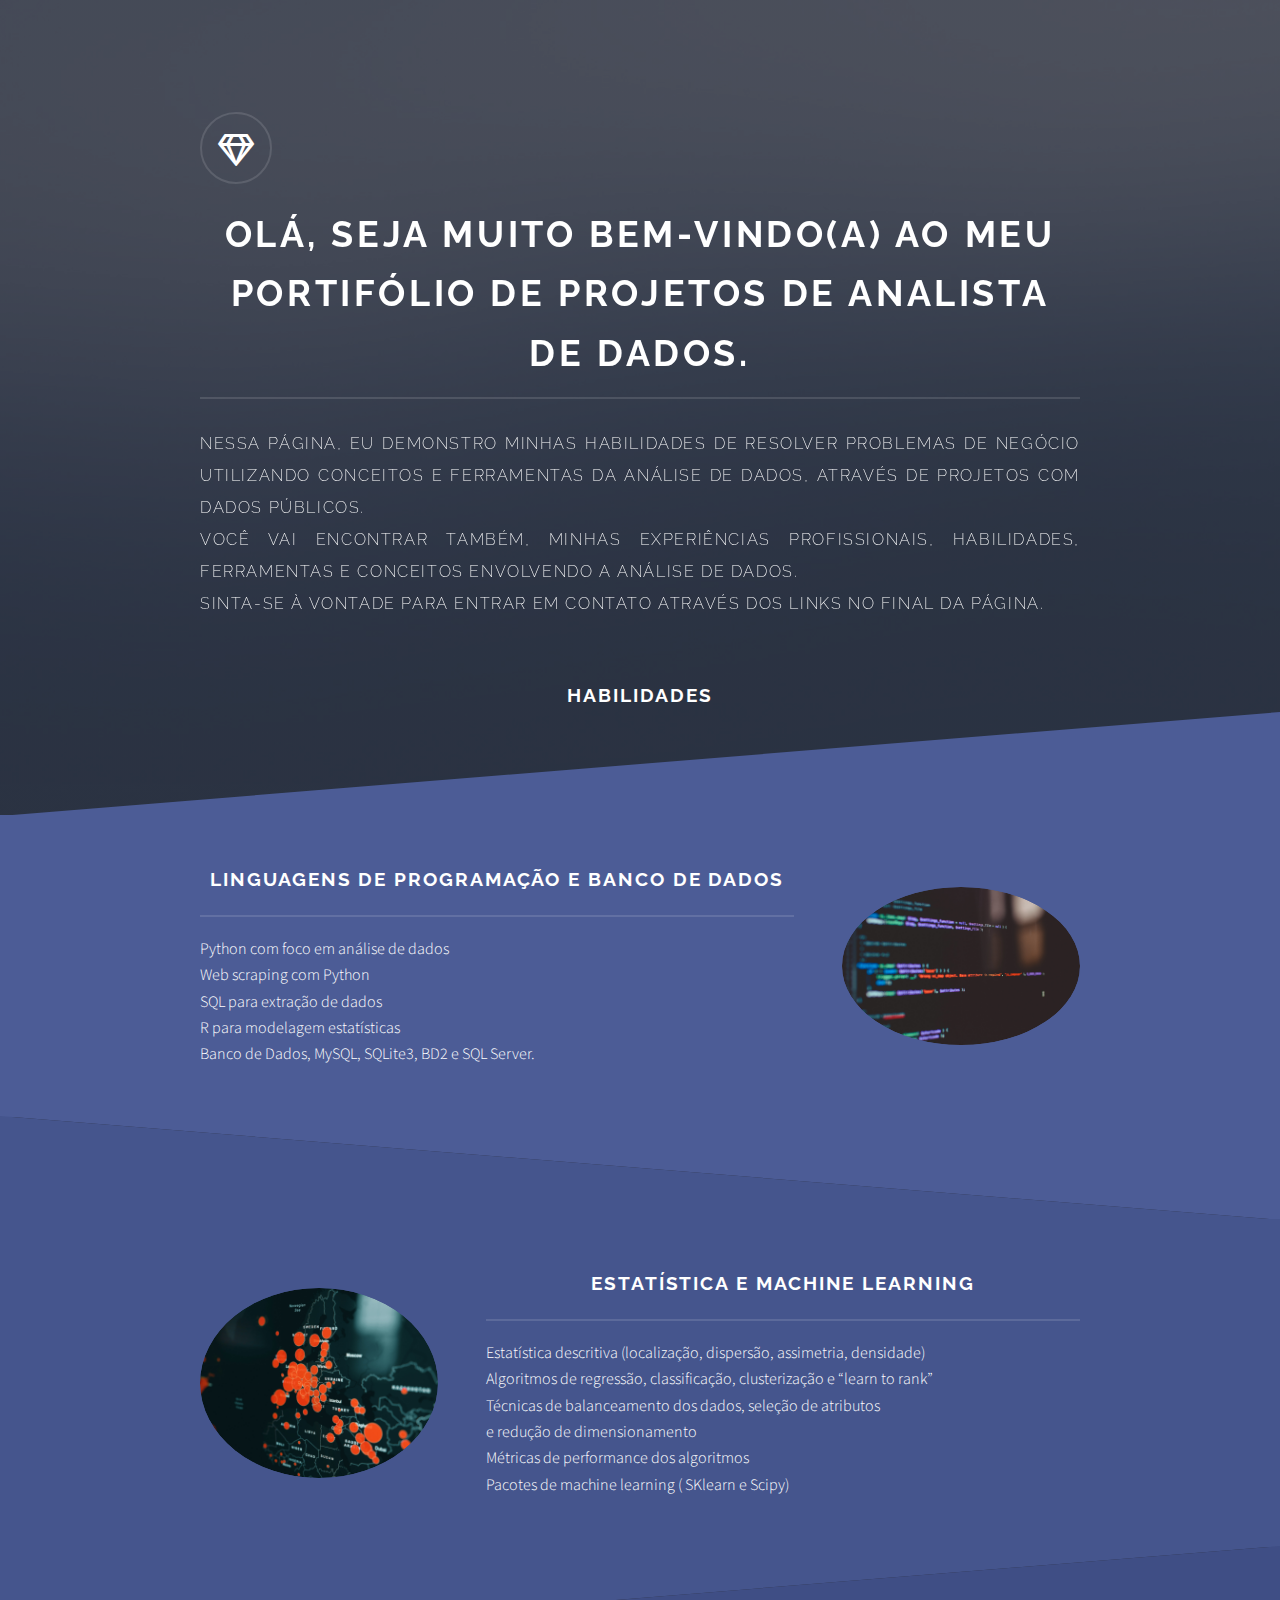
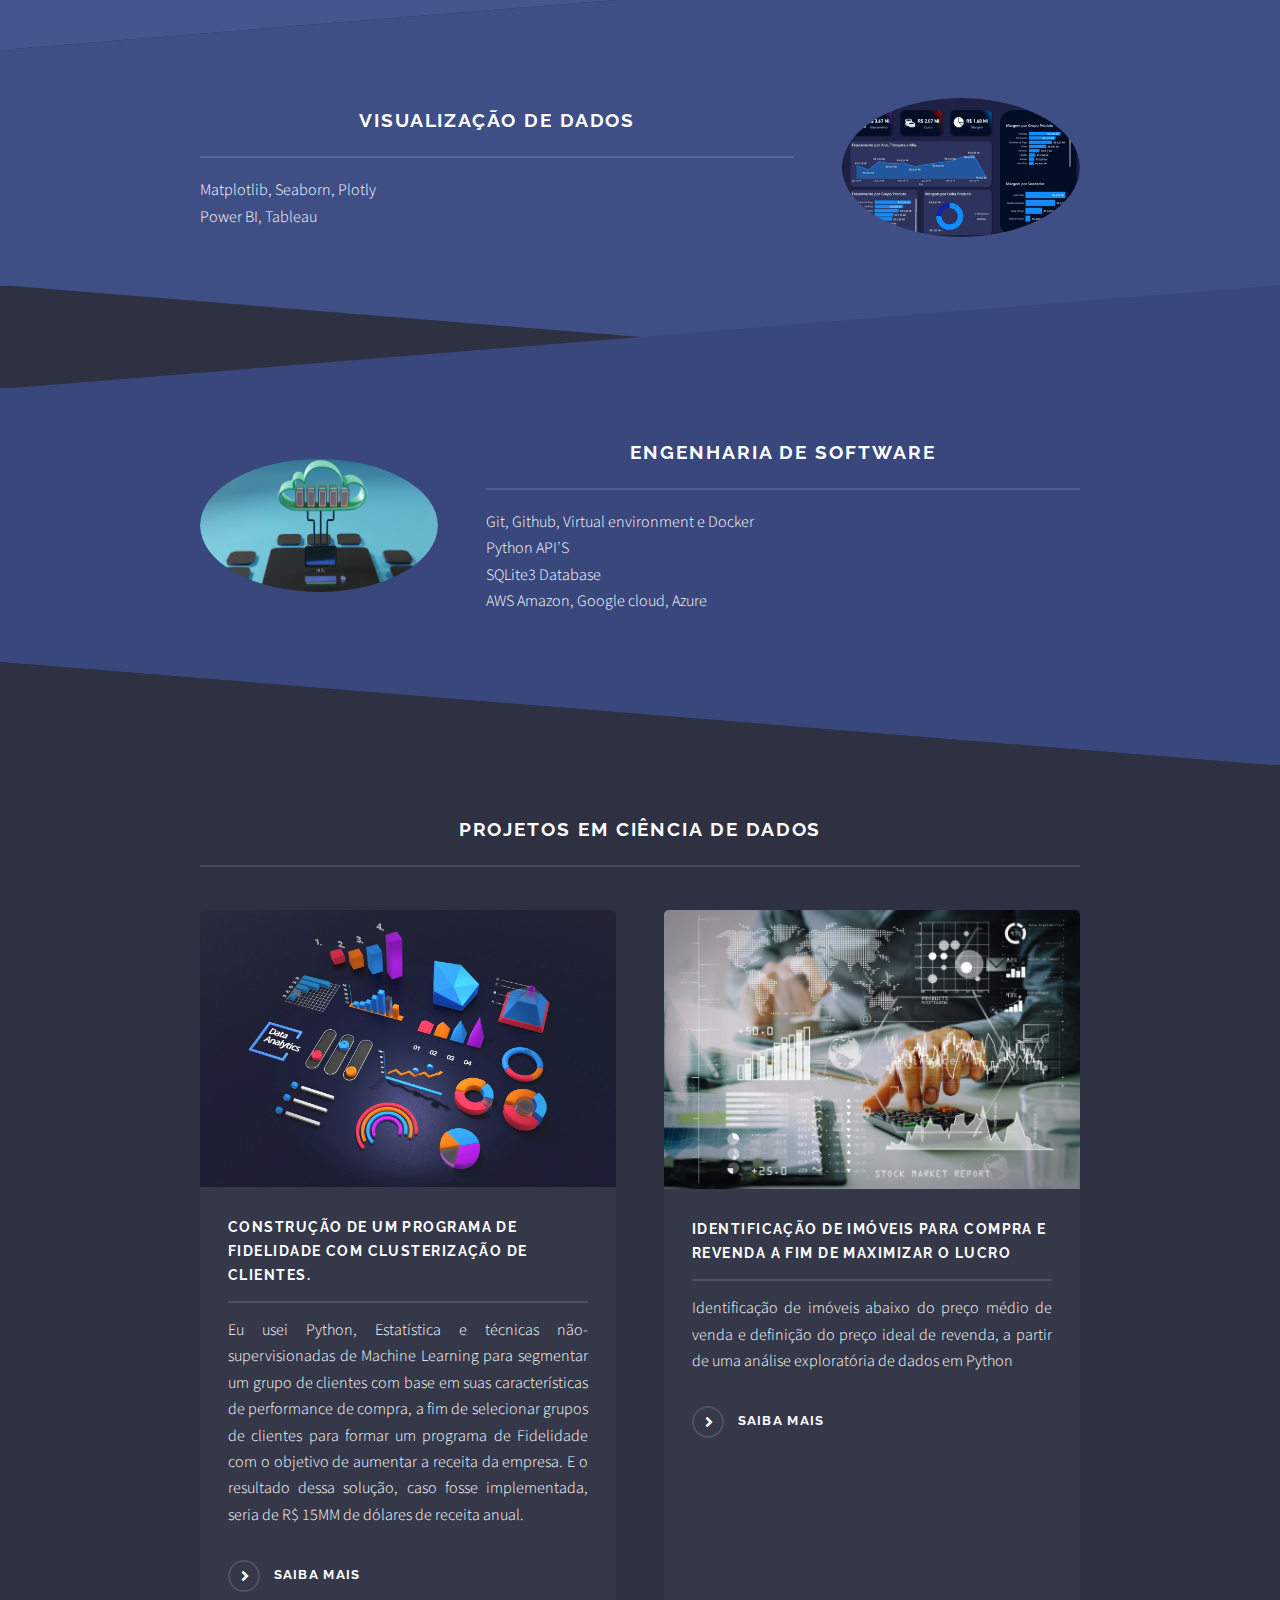
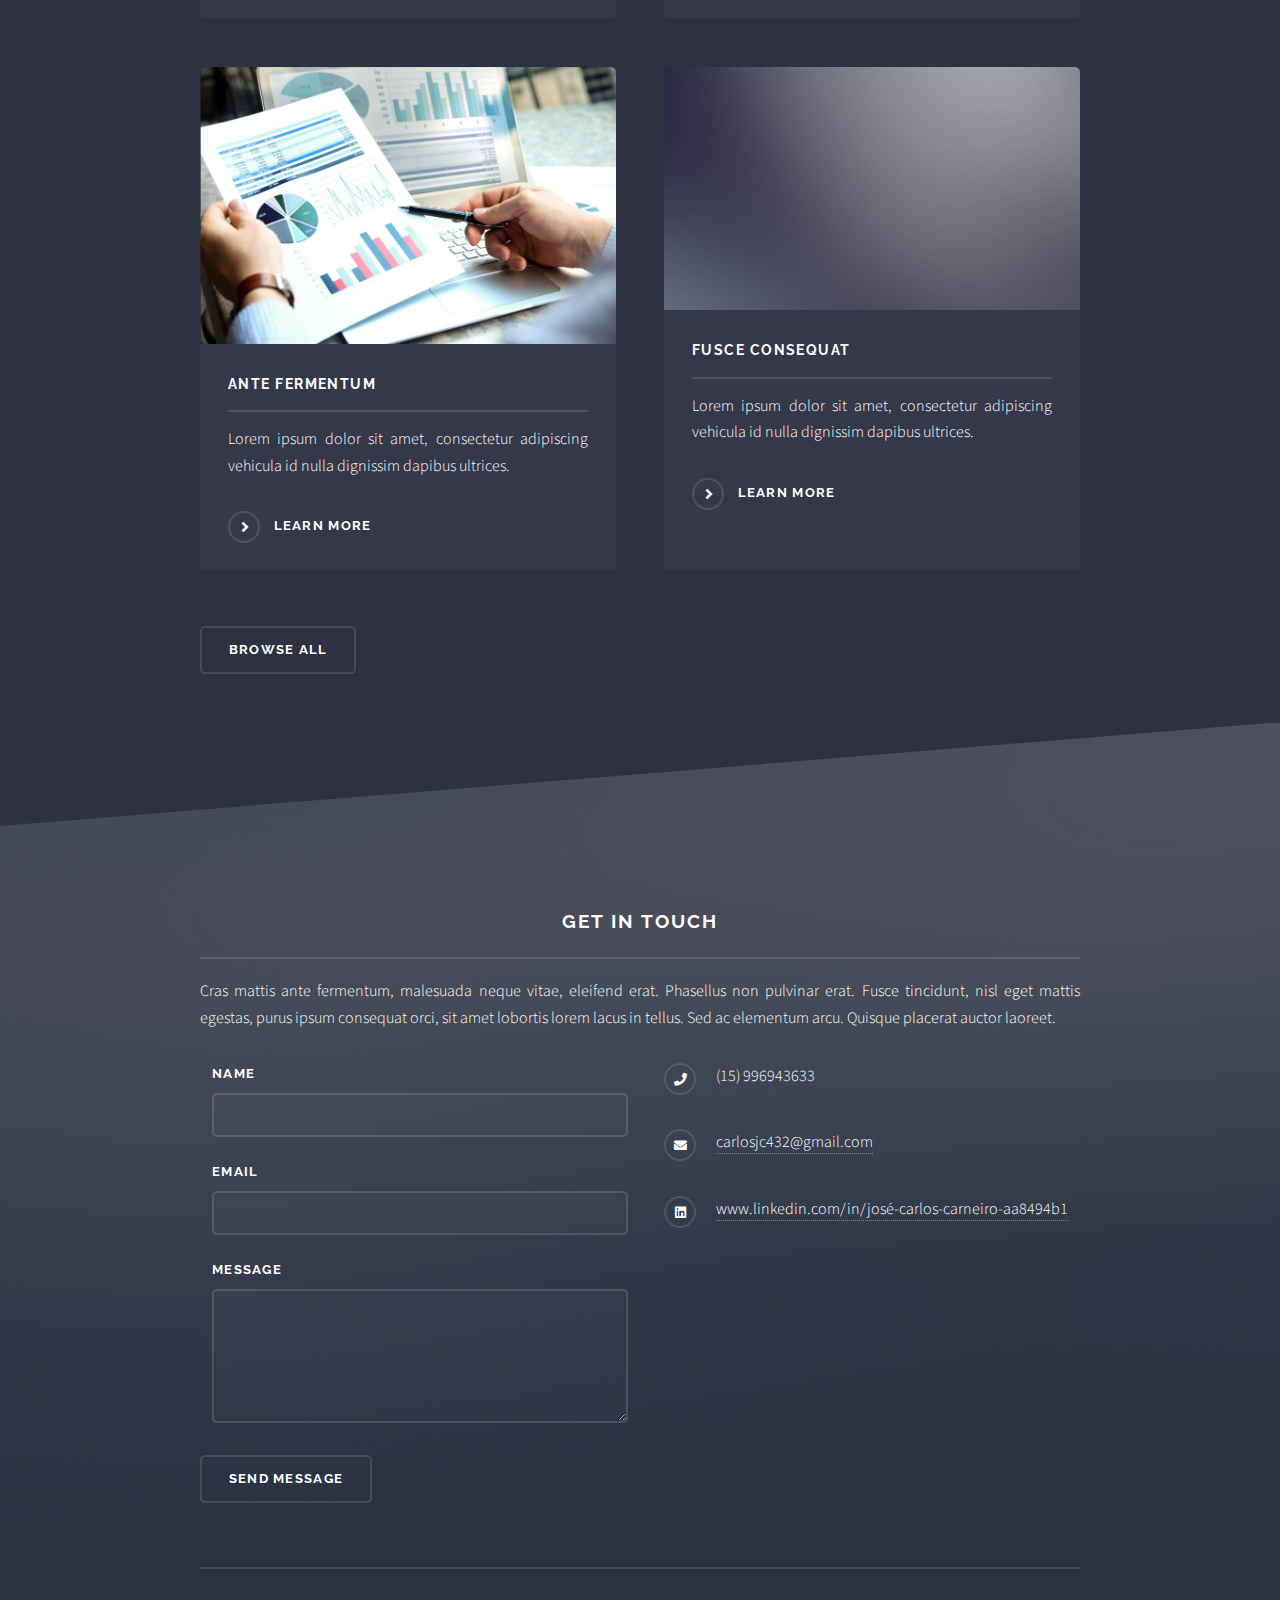
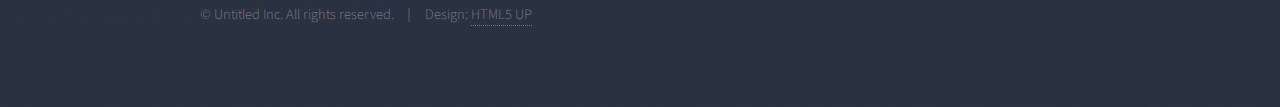
==== commit 2048e33c: "Update SQL skills on index.html" ====
--- a/index.html
+++ b/index.html
@@ -63,7 +63,7 @@
 											Web scraping com Python<br />
 											SQL para extração de dados<br />
 											R para modelagem estatísticas<br />
-											Banco de Dados, MySQL, MongoDB, BD2 e SQL Server.
+											Banco de Dados, MySQL, SQLite3, BD2 e SQL Server.
 											</p>
 										
 									</div>
@@ -109,6 +109,7 @@
 										<h2 class="major">Engenharia de Software</h2>
 										<p> Git, Github, Virtual environment e Docker<br />
 											Python API’S<br />
+											SQLite3 Database<br />
 											AWS Amazon, Google cloud, Azure
 											</p>
 									</div>
@@ -210,4 +211,4 @@
 			<script src="assets/js/main.js"></script>
 
 	</body>
-</html>+</html>
